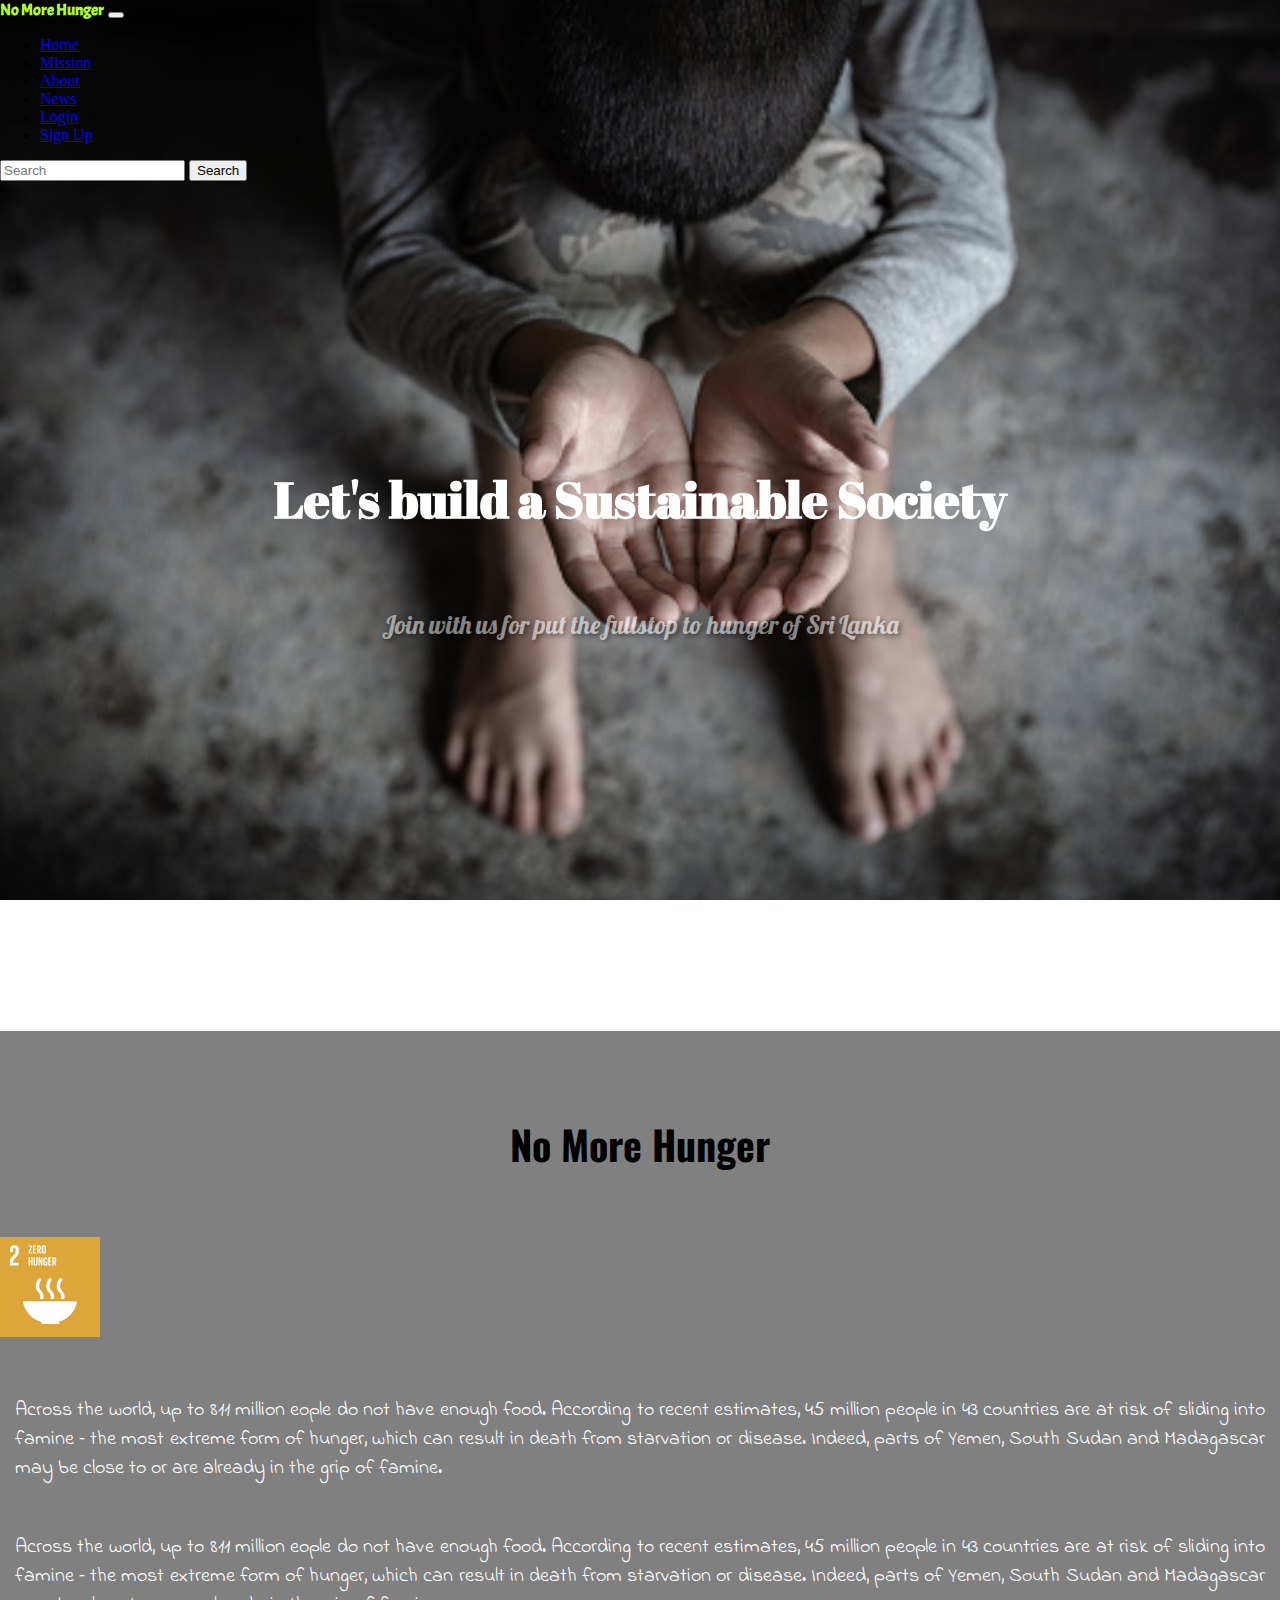
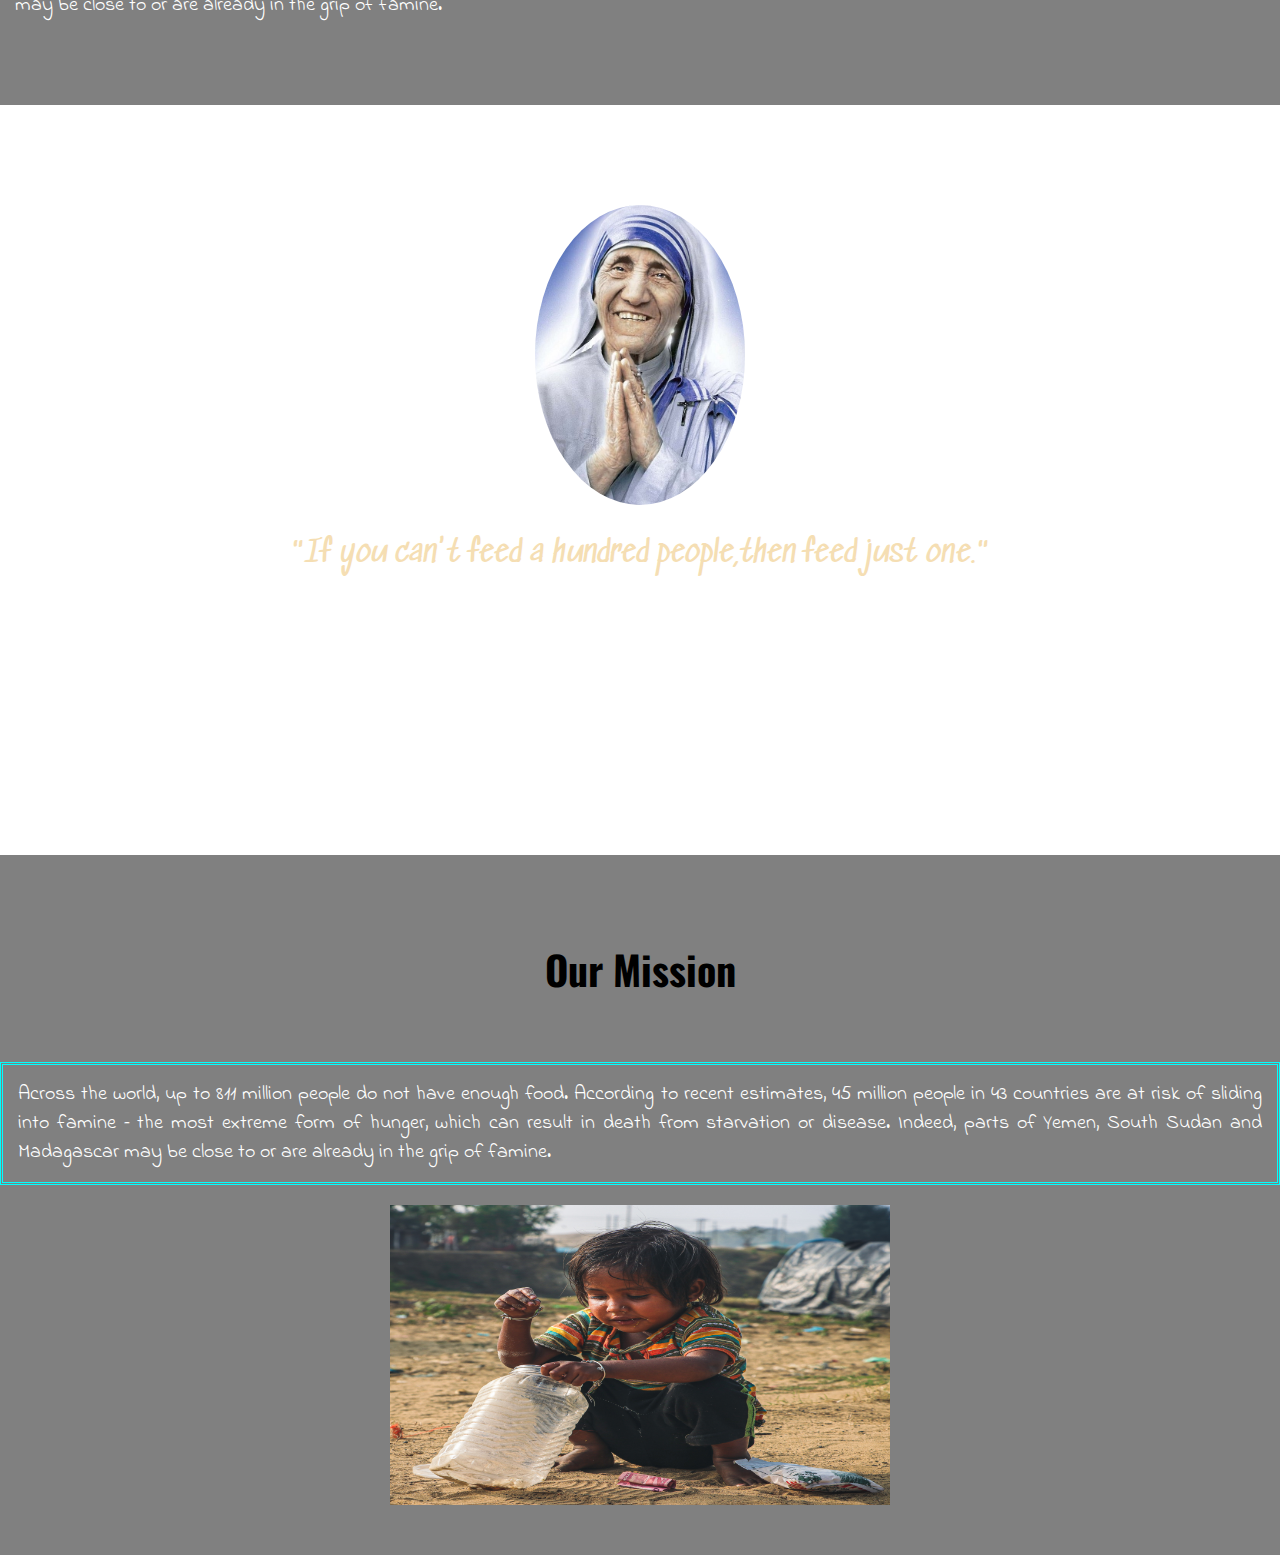
==== Index.html @ d2015961 "edit erro" ====
<!doctype html>
<html>
<head>
<meta charset="utf-8">
	<meta name="viewport" content="width=device-width, initial-scale=1">
	<link href="https://cdn.jsdelivr.net/npm/bootstrap@5.1.3/dist/css/bootstrap.min.css" rel="stylesheet" integrity="sha384-1BmE4kWBq78iYhFldvKuhfTAU6auU8tT94WrHftjDbrCEXSU1oBoqyl2QvZ6jIW3" crossorigin="anonymous">
<title>Zero Hunger / SDG 02 / Sri Lanka</title>
	<link rel="stylesheet" type="text/css" href="css/Style.css">
</head>

<body>

	<!--navbar-->

	<nav class="navbar navbar-expand-lg navbar-dark bg-dark fixed-top">
  		<div class="container-fluid">
    		<a class="navbar-brand" id="logo">No More Hunger</a>
    		<button class="navbar-toggler" type="button" data-bs-toggle="collapse" data-bs-target="#navbarSupportedContent" aria-controls="navbarSupportedContent" aria-expanded="false" aria-label="Toggle navigation">
      		<span class="navbar-toggler-icon"></span>
    		</button>
    <div class="collapse navbar-collapse justify-content-end" id="navbarSupportedContent">
      	<ul class="navbar-nav">
        	<li class="nav-item">
          		<a class="nav-link active" href="#Home">Home</a>
        	</li>
        	<li class="nav-item">
          		<a class="nav-link" href="#Mission">Mission</a>
        	</li>
        	<li class="nav-item">
          		<a class="nav-link" href="#">About</a>
        	</li>
        	<li class="nav-item">
          		<a class="nav-link" href="#">News</a>
        	</li>
		  	<li class="nav-item">
          		<a class="nav-link" href="#">Login</a>
        	</li>
		  	<li class="nav-item">
          		<a class="nav-link" href="#">Sign Up</a>
        	</li>
      	</ul>
      <form class="d-flex">
        <input class="form-control me-2" type="search" placeholder="Search" aria-label="Search">
        <button class="btn btn-outline-success" type="submit">Search</button>
      </form>
    </div>
  </div>
</nav>

	<!--Home page-->

<div id="Home">
	<!--Main-topic-->
	<div id="Main-topic">
		<h1 id="topic">Let's build a Sustainable Society</h1><br>
		<p id="sub-top">Join with us for put the fullstop to hunger of Sri Lanka</p>
	</div>
	<!--Description-->
	<div id="Description">
	<div class="container">
		<h2 class="Des-topic">No More Hunger</h2>
		<div class="row">
			<div class="col-12 col-sm-12 col-md-6">
				<img src="Icon/TheGlobalGoals_Icons_Color_Goal_2.svg" class="img-fluid" height="100vh" id="sdg2">
			</div>
			<div class="col-12 col-sm-12 col-md-6">
				<p class="des-para">Across the world, up to 811 million eople do not have enough food. According to recent estimates, 45 million people in 43 countries are at risk of sliding into famine – the most extreme form of hunger, which can result in death from starvation or disease. Indeed, parts of  Yemen, South Sudan and Madagascar may be close to or are already in the grip of famine.</p>
				<p class="des-para">Across the world, up to 811 million eople do not have enough food. According to recent estimates, 45 million people in 43 countries are at risk of sliding into famine – the most extreme form of hunger, which can result in death from starvation or disease. Indeed, parts of  Yemen, South Sudan and Madagascar may be close to or are already in the grip of famine.</p>
			</div>
		</div>
	</div>
	</div>
</div>
<div id="quotes1">
	<div class="container-fluid">
	<div class="row">
	<div class="col-12">
		<img src="Images/MOTHER-TERESA.jpg" class="img-fluid" alt="mother theresa" id="m-t">
	</div>
	<div class="col-12">
		<p id="quotes1-para">"If you can't feed a hundred people,then feed just one."</p>
		<p id="m-t-n">- Mother Theresa -</p>
	</div>
	</div>
	</div>
</div>
<div id="Mission">
	<div class="container-fluid">
		<h2 class="Des-topic">Our Mission</h2>
	<div class="row">
	<div class="col-12 col-sm-12 col-md-6">
		<p class="des-para" id="mis-para">Across the world, up to 811 million people do not have enough food. According to recent estimates, 45 million people in 43 countries are at risk of sliding into famine – the most extreme form of hunger, which can result in death from starvation or disease. Indeed, parts of  Yemen, South Sudan and Madagascar may be close to or are already in the grip of famine.</p>
	</div>
	<div class="col-12 col-sm-12 col-md-6">
		<img src="Images/mission-img.jpg" class="img-fluid" alt="mission" id="mission-img">
	</div>
	</div>
	</div>
</div>
	<script src="https://cdn.jsdelivr.net/npm/bootstrap@5.1.3/dist/js/bootstrap.bundle.min.js" integrity="sha384-ka7Sk0Gln4gmtz2MlQnikT1wXgYsOg+OMhuP+IlRH9sENBO0LRn5q+8nbTov4+1p" crossorigin="anonymous"></script>
</body>
</html>
---- css/Style.css ----
@charset "utf-8";
@import url('https://fonts.googleapis.com/css2?family=Abril+Fatface&family=Acme&family=Arvo:ital@1&family=Cookie&family=Dancing+Script&family=Estonia&family=Josefin+Sans:ital,wght@1,700&family=Lobster&family=Neonderthaw&family=Sedgwick+Ave&family=Yellowtail&display=swap');
@import url('https://fonts.googleapis.com/css2?family=Abril+Fatface&family=Arvo:ital@1&family=Cookie&family=Dancing+Script&family=Estonia&family=Josefin+Sans:ital,wght@1,700&family=Lobster&family=Neonderthaw&family=Yellowtail&display=swap');
@import url('https://fonts.googleapis.com/css2?family=Arvo:ital@1&family=Cookie&family=Dancing+Script&family=Estonia&family=Josefin+Sans:ital,wght@1,700&family=Lobster&family=Neonderthaw&family=Yellowtail&display=swap');
@import url('https://fonts.googleapis.com/css2?family=Abril+Fatface&family=Acme&family=Arvo:ital@1&family=Cookie&family=Dancing+Script&family=Estonia&family=Josefin+Sans:ital,wght@1,700&family=Lobster&family=Neonderthaw&family=Oswald:wght@600&family=Sedgwick+Ave&family=Yellowtail&display=swap');
@import url('https://fonts.googleapis.com/css2?family=Abril+Fatface&family=Acme&family=Arvo:ital@1&family=Cookie&family=Dancing+Script&family=Estonia&family=Indie+Flower&family=Josefin+Sans:ital,wght@1,700&family=Lobster&family=Neonderthaw&family=Oswald:wght@600&family=Sedgwick+Ave&family=Yellowtail&display=swap');
@import url('https://fonts.googleapis.com/css2?family=Abril+Fatface&family=Acme&family=Arvo:ital@1&family=Cookie&family=Dancing+Script&family=Estonia&family=Indie+Flower&family=Josefin+Sans:ital,wght@1,700&family=Lobster&family=Neonderthaw&family=Oswald:wght@600&family=Sedgwick+Ave&family=Yellowtail&display=swap');

body{
	margin: 0px;
	padding: 0px;
	background-image: url("../Images/bg-img.jpg");
	background-attachment: fixed;
	background-position: center center;
	background-repeat: no-repeat;
	background-size: cover;
	position: relative;
}
#logo{
	font-family: Acme;
	font-weight: 600;
	color: greenyellow;
}
#Main-topic{
	height: 600px;
	padding-top: 250px;
}
#topic{
	color: white;
	font-size: 50px;
	text-align: center;
	font-family: Abril Fatface;
}
#sub-top{
	color: white;
	font-size: 25px;
	text-align: center;
	text-shadow: 2px 2px 5px black;
	opacity: 50%;
	font-family: Lobster;
}
#Read-more{
	text-decoration: none;
	color: black;
	font-weight: bold;
	font-size: 20px;
	border: #029C30;
	border-style: dotted;
	padding: 5px;
	background-color: white;
}
nav ul.navbar-nav li.nav-item a.nav-link:hover{
	color: chartreuse;
}
#Description{
	background-color: gray;
	padding-top: 50px;
	padding-bottom: 50px;
}
.Des-topic{
	font-weight: bold;
	font-family: Oswald;
	text-align: center;
	font-size: 40px;
	padding-bottom: 30px;
}
.des-para{
	text-align: justify;
	font-family: Indie Flower;
	padding: 15px;
	color: white;
	font-size: 20px;
}
#sdg2{
	padding-bottom: 20px;
}
#mission-img{
	width: 500px;
	height: 300px;
}
#Mission{
	background-color: gray;
	padding-top: 50px;
	padding-bottom: 50px;
}
#quotes1{
	height: 650px;
	padding-top: 100px;
}
#quotes1-para{
	color: wheat;
	text-align: center;
	font-size: 30px;
	font-family: Sedgwick Ave;
}
#mis-para{
	border-style: double;
	border-color: aqua;
	padding: 15px;
}
#m-t{
	border-radius: 50%;
	height: 300px;
	margin-left: auto;
	margin-right: auto;
	display: block;
}
#m-t-n{
	text-align: center;
	color: white;
	font-size: 18px;
}
#mission-img{
	margin-left: auto;
	margin-right: auto;
	display: block;
}
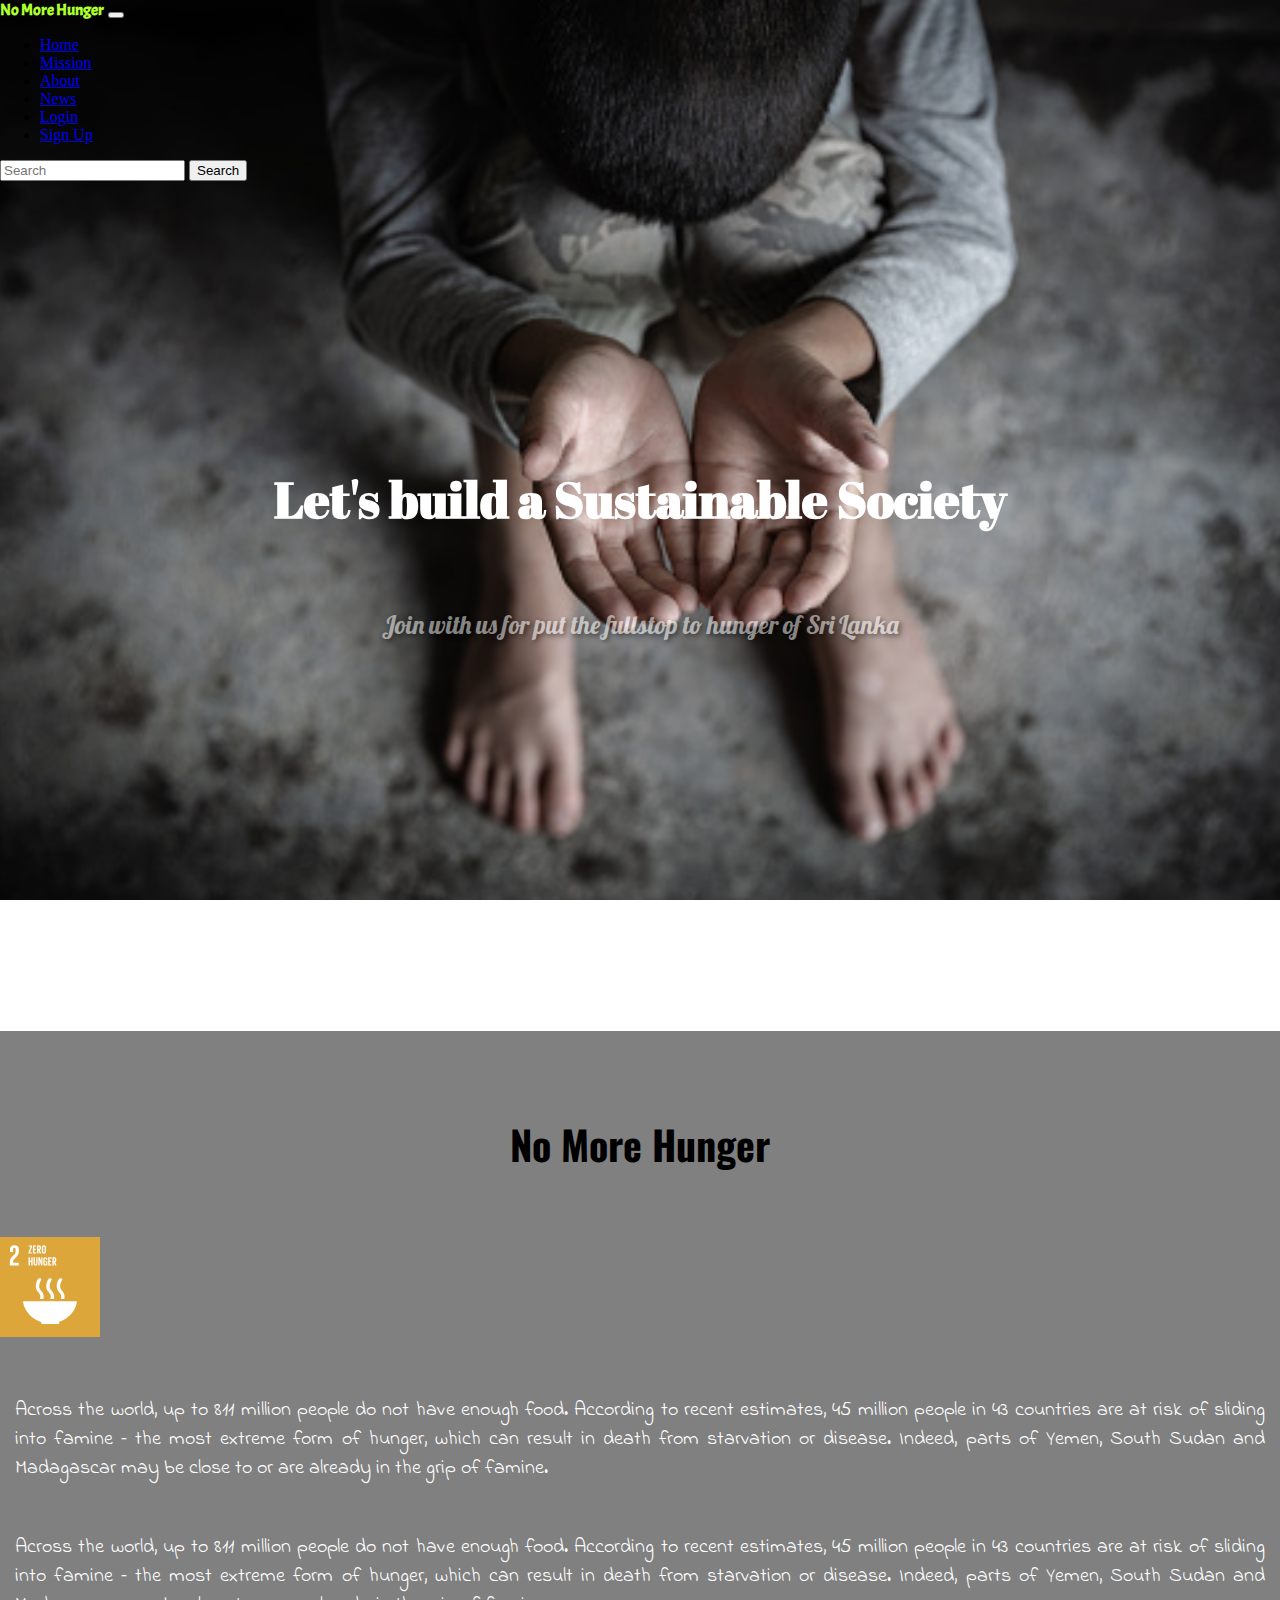
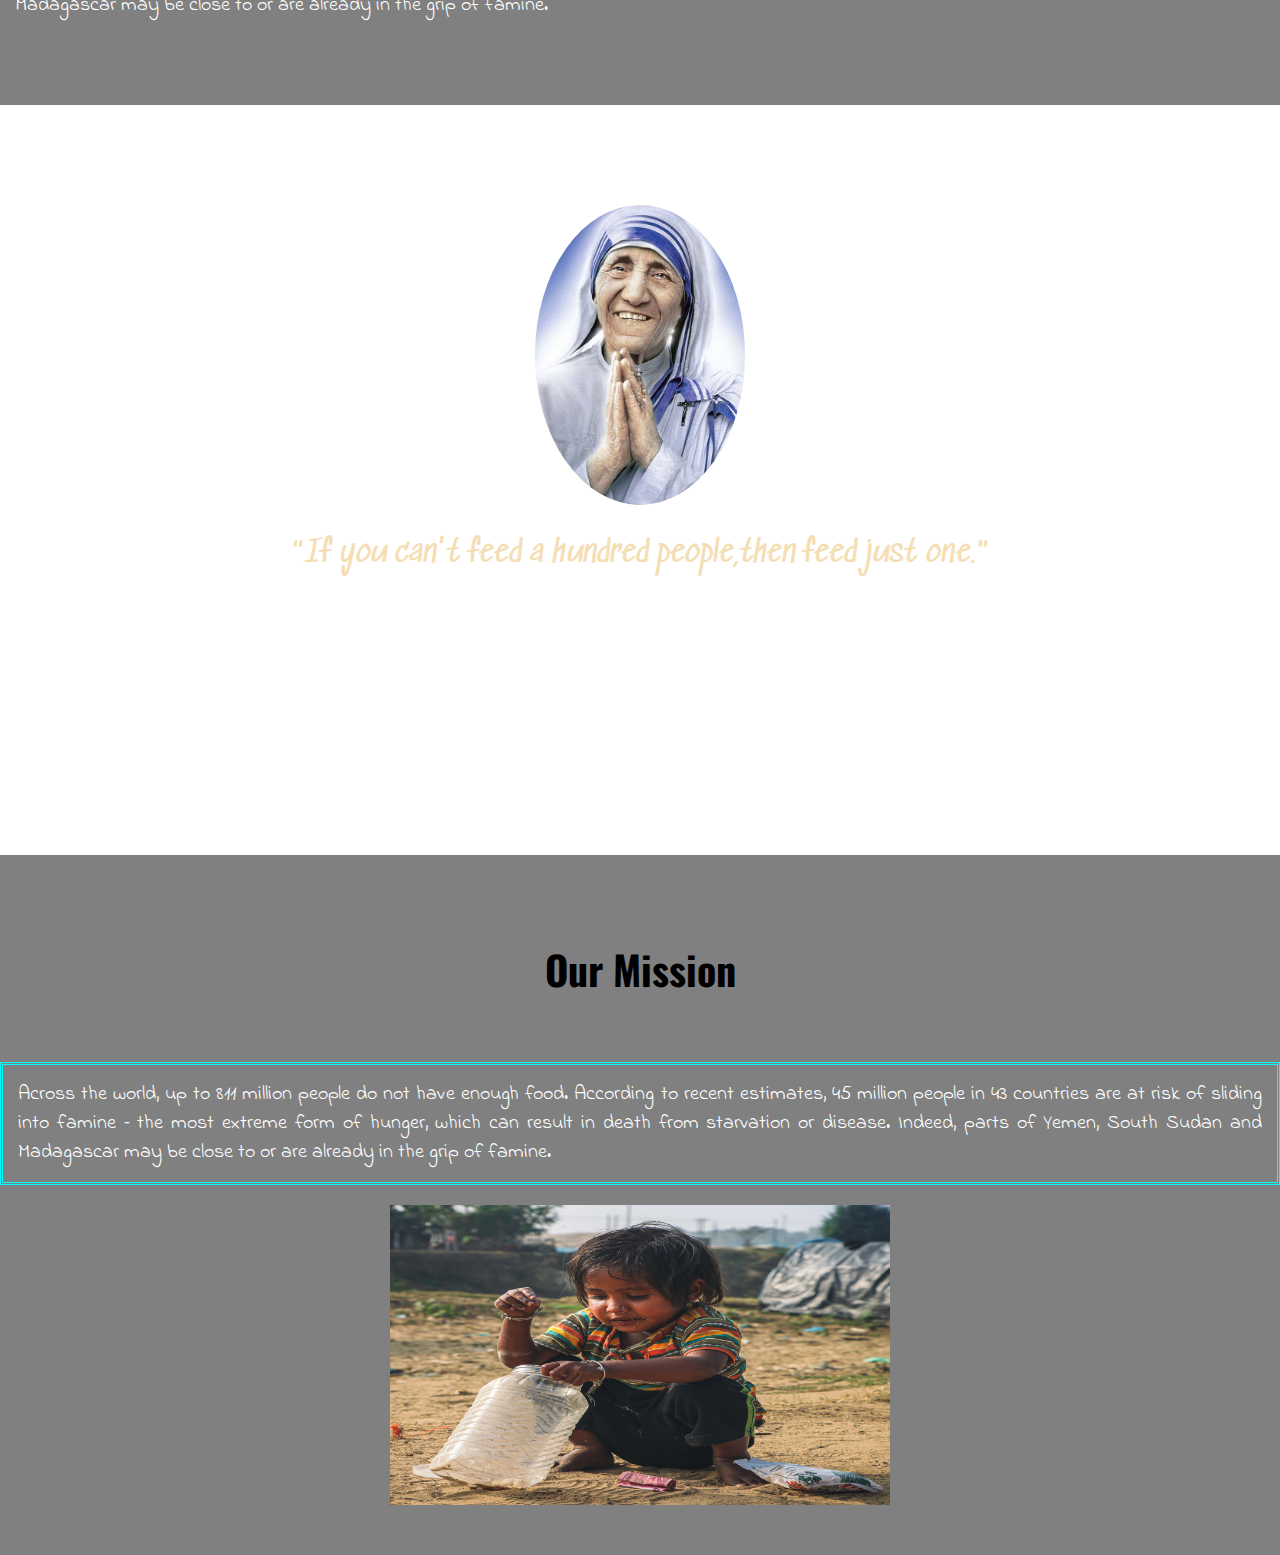
==== commit 9b390a74: "Edit a spelling error" ====
--- a/Index.html
+++ b/Index.html
@@ -64,8 +64,8 @@
 				<img src="Icon/TheGlobalGoals_Icons_Color_Goal_2.svg" class="img-fluid" height="100vh" id="sdg2">
 			</div>
 			<div class="col-12 col-sm-12 col-md-6">
-				<p class="des-para">Across the world, up to 811 million eople do not have enough food. According to recent estimates, 45 million people in 43 countries are at risk of sliding into famine – the most extreme form of hunger, which can result in death from starvation or disease. Indeed, parts of  Yemen, South Sudan and Madagascar may be close to or are already in the grip of famine.</p>
-				<p class="des-para">Across the world, up to 811 million eople do not have enough food. According to recent estimates, 45 million people in 43 countries are at risk of sliding into famine – the most extreme form of hunger, which can result in death from starvation or disease. Indeed, parts of  Yemen, South Sudan and Madagascar may be close to or are already in the grip of famine.</p>
+				<p class="des-para">Across the world, up to 811 million people do not have enough food. According to recent estimates, 45 million people in 43 countries are at risk of sliding into famine – the most extreme form of hunger, which can result in death from starvation or disease. Indeed, parts of  Yemen, South Sudan and Madagascar may be close to or are already in the grip of famine.</p>
+				<p class="des-para">Across the world, up to 811 million people do not have enough food. According to recent estimates, 45 million people in 43 countries are at risk of sliding into famine – the most extreme form of hunger, which can result in death from starvation or disease. Indeed, parts of  Yemen, South Sudan and Madagascar may be close to or are already in the grip of famine.</p>
 			</div>
 		</div>
 	</div>
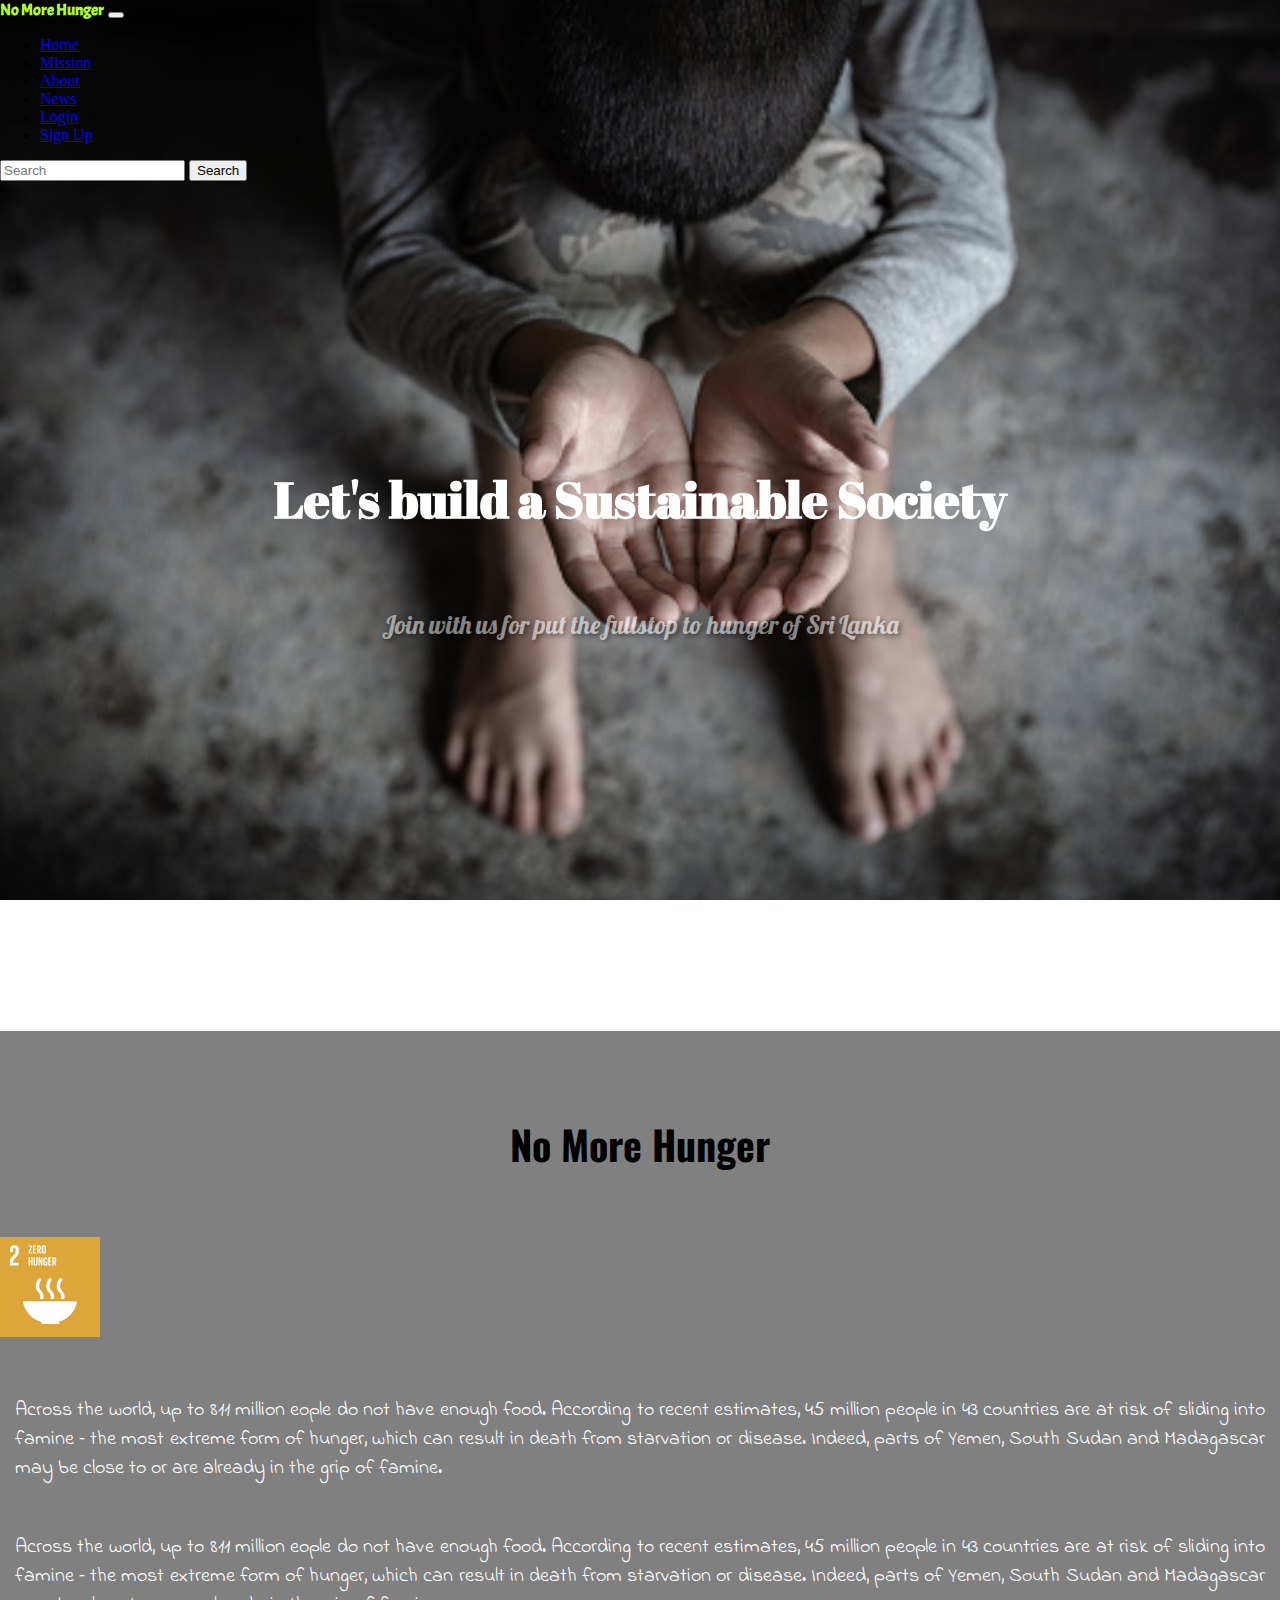
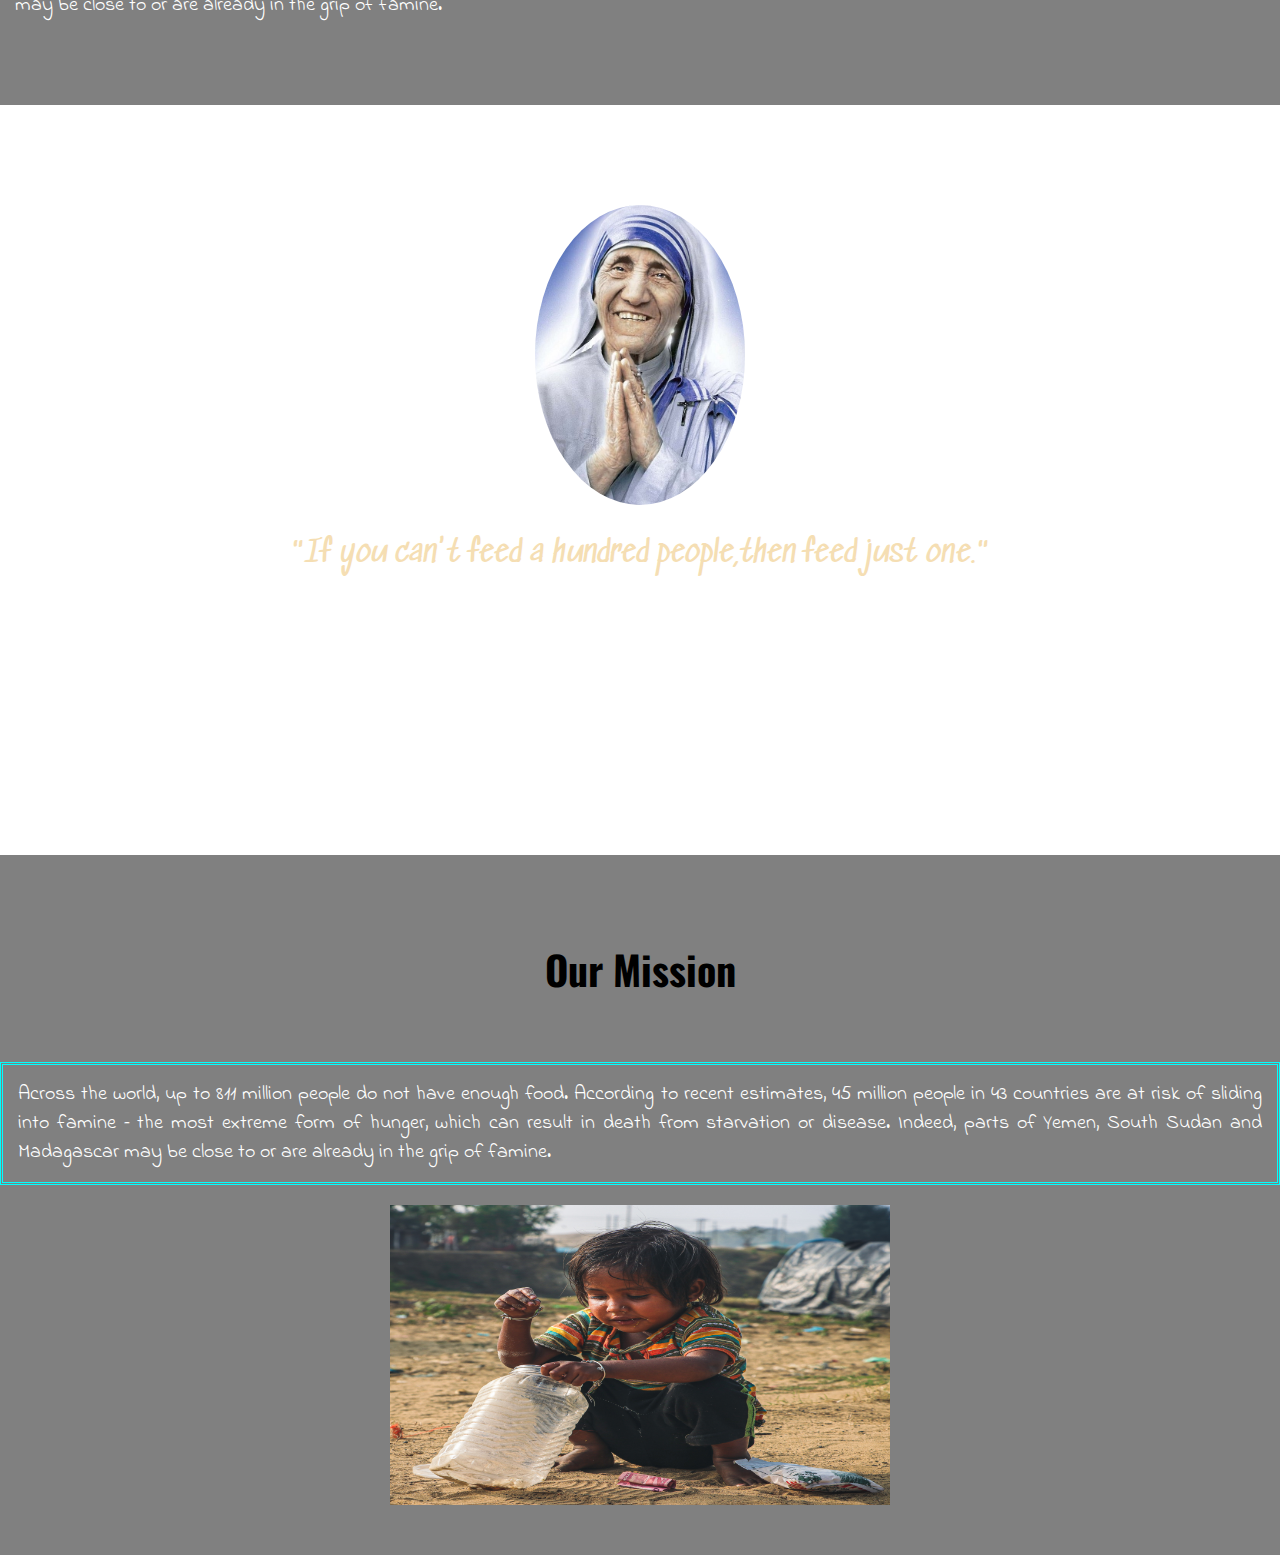
==== commit 5d82fdbf: "update file changes" ====
--- a/Index.html
+++ b/Index.html
@@ -64,13 +64,16 @@
 				<img src="Icon/TheGlobalGoals_Icons_Color_Goal_2.svg" class="img-fluid" height="100vh" id="sdg2">
 			</div>
 			<div class="col-12 col-sm-12 col-md-6">
-				<p class="des-para">Across the world, up to 811 million people do not have enough food. According to recent estimates, 45 million people in 43 countries are at risk of sliding into famine – the most extreme form of hunger, which can result in death from starvation or disease. Indeed, parts of  Yemen, South Sudan and Madagascar may be close to or are already in the grip of famine.</p>
-				<p class="des-para">Across the world, up to 811 million people do not have enough food. According to recent estimates, 45 million people in 43 countries are at risk of sliding into famine – the most extreme form of hunger, which can result in death from starvation or disease. Indeed, parts of  Yemen, South Sudan and Madagascar may be close to or are already in the grip of famine.</p>
+				<p class="des-para">Across the world, up to 811 million eople do not have enough food. According to recent estimates, 45 million people in 43 countries are at risk of sliding into famine – the most extreme form of hunger, which can result in death from starvation or disease. Indeed, parts of  Yemen, South Sudan and Madagascar may be close to or are already in the grip of famine.</p>
+				<p class="des-para">Across the world, up to 811 million eople do not have enough food. According to recent estimates, 45 million people in 43 countries are at risk of sliding into famine – the most extreme form of hunger, which can result in death from starvation or disease. Indeed, parts of  Yemen, South Sudan and Madagascar may be close to or are already in the grip of famine.</p>
 			</div>
 		</div>
 	</div>
 	</div>
 </div>
+	
+	<!--Quote 1-->
+	
 <div id="quotes1">
 	<div class="container-fluid">
 	<div class="row">
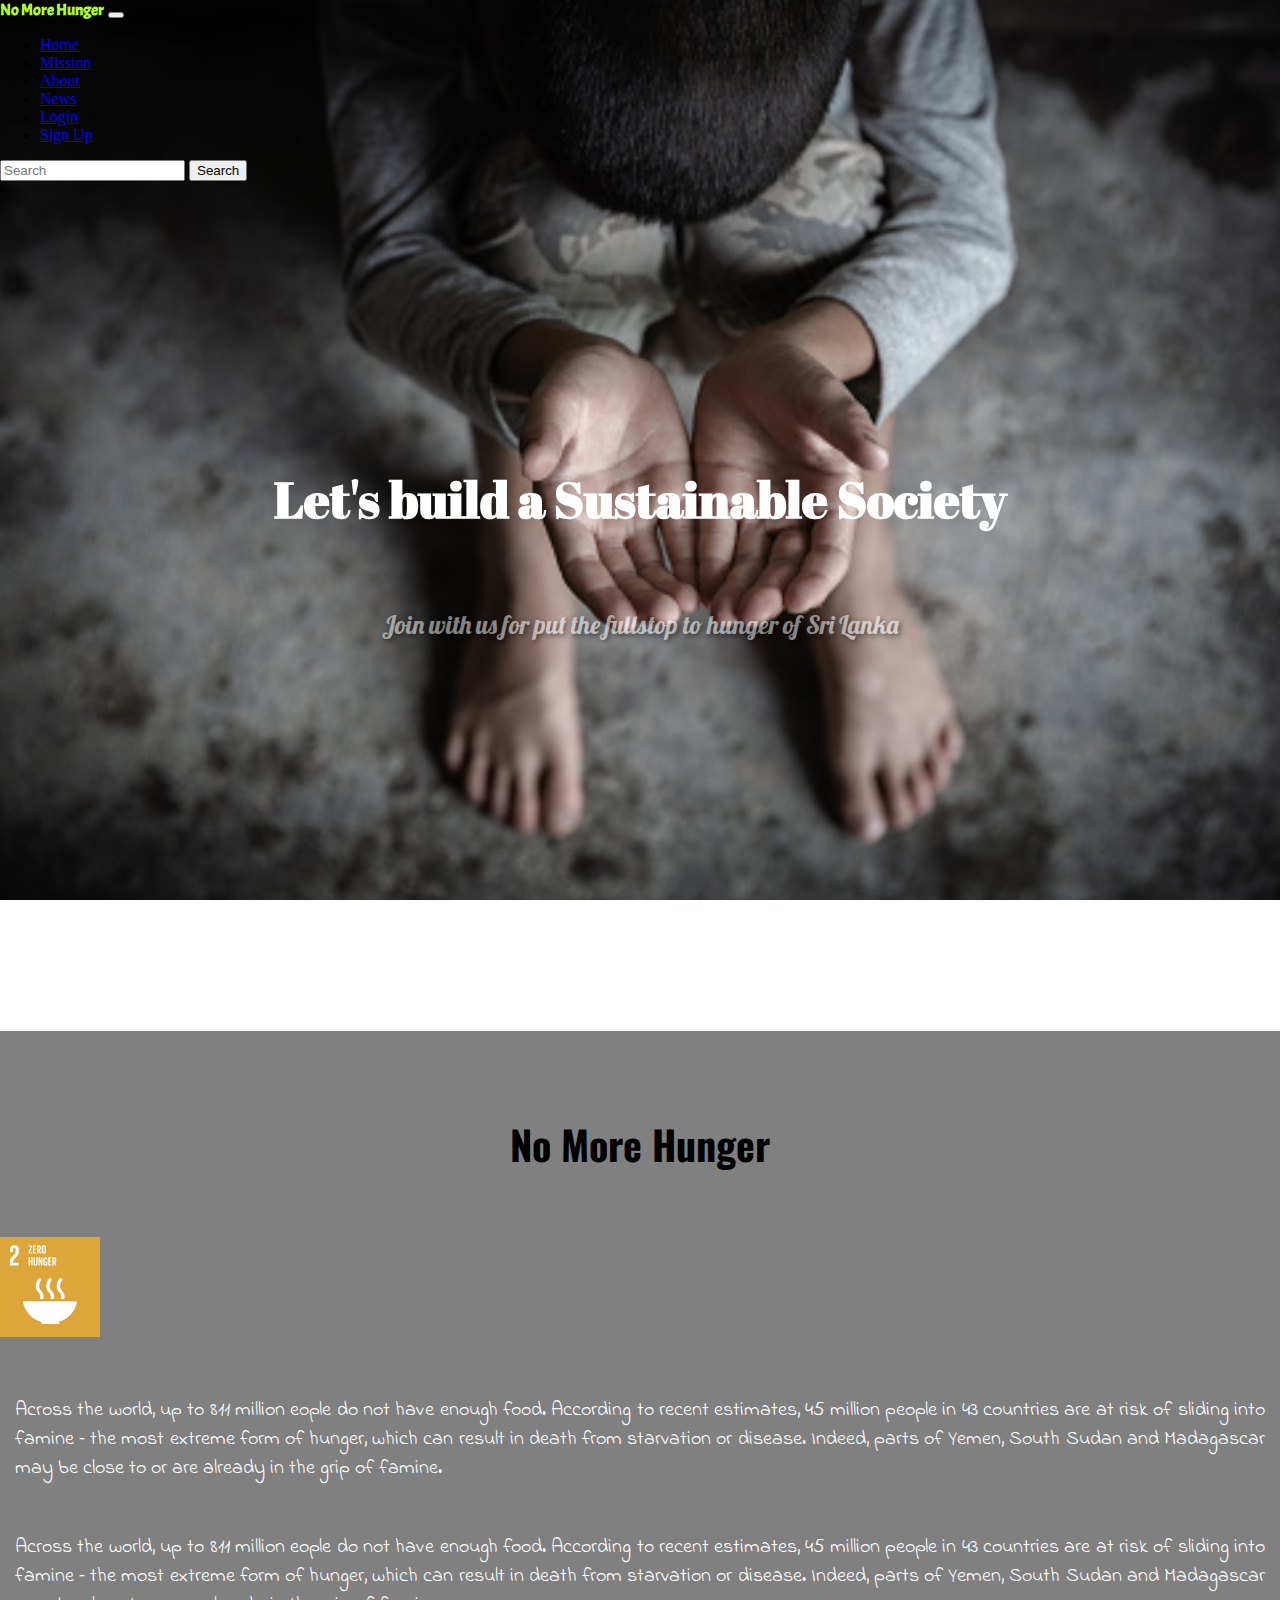
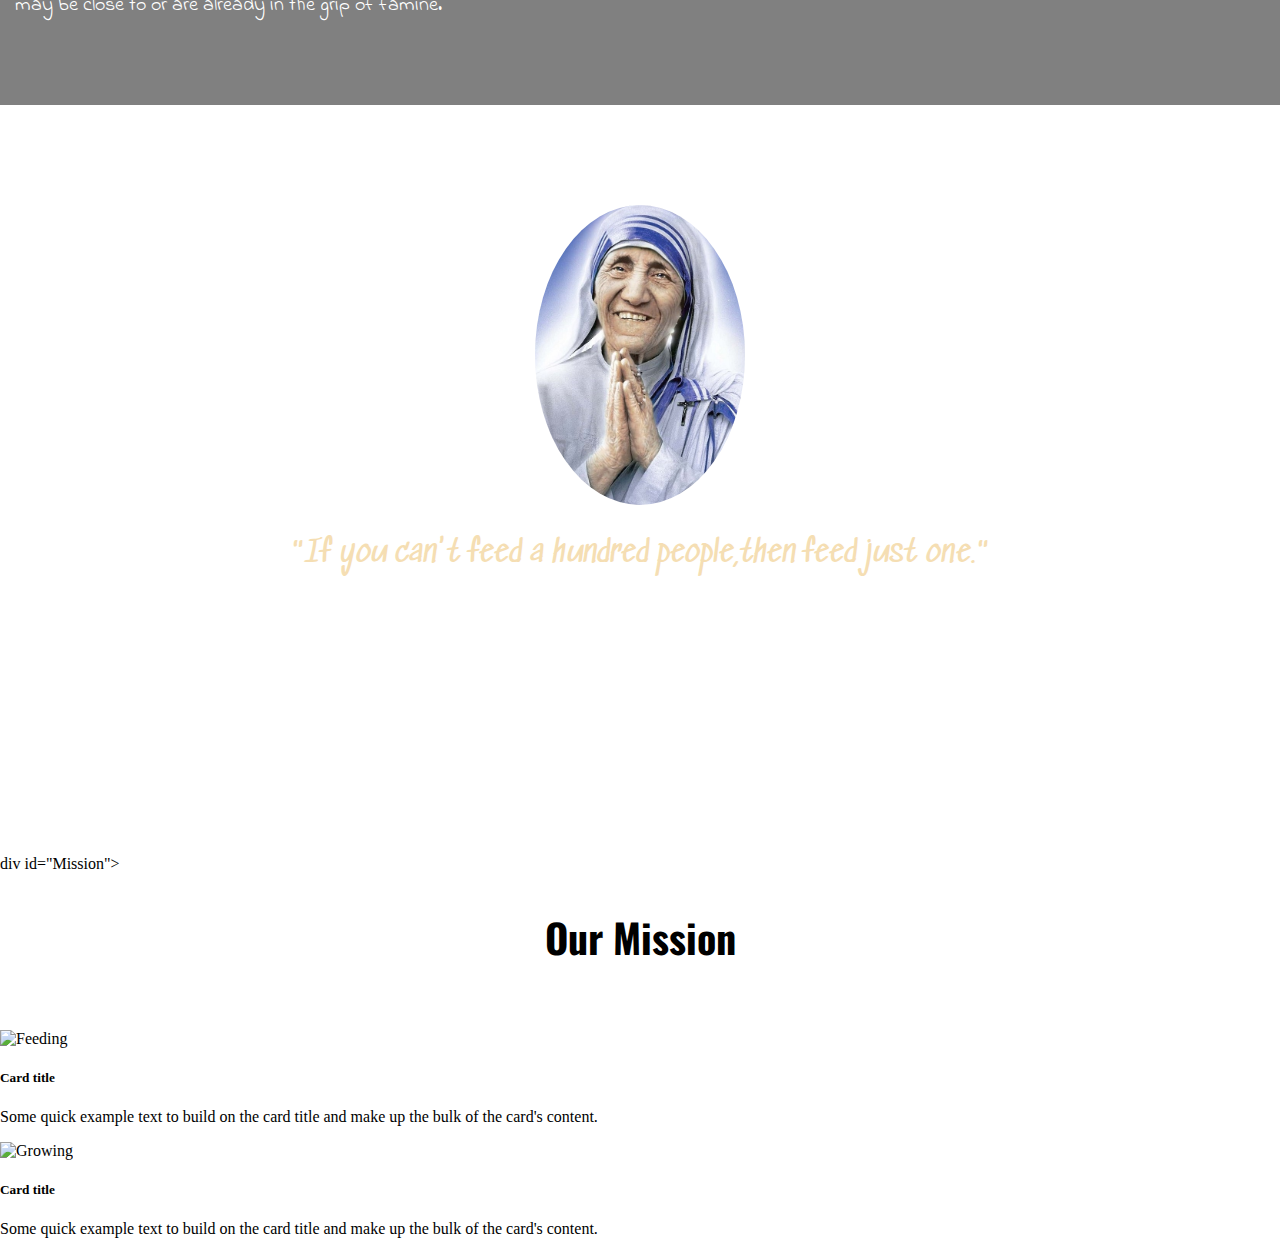
==== commit 9546fdd1: "Update mission part" ====
--- a/Index.html
+++ b/Index.html
@@ -87,18 +87,30 @@
 	</div>
 	</div>
 </div>
-<div id="Mission">
+div id="Mission">
 	<div class="container-fluid">
 		<h2 class="Des-topic">Our Mission</h2>
 	<div class="row">
 	<div class="col-12 col-sm-12 col-md-6">
-		<p class="des-para" id="mis-para">Across the world, up to 811 million people do not have enough food. According to recent estimates, 45 million people in 43 countries are at risk of sliding into famine – the most extreme form of hunger, which can result in death from starvation or disease. Indeed, parts of  Yemen, South Sudan and Madagascar may be close to or are already in the grip of famine.</p>
+		<div class="card mt-2">
+  			<img src="Images/Feed.jpg" class="card-img-top" alt="Feeding">
+  		<div class="card-body">
+    		<h5 class="card-title">Card title</h5>
+    		<p class="card-text">Some quick example text to build on the card title and make up the bulk of the card's content.</p>
+  		</div>
+		</div>
 	</div>
 	<div class="col-12 col-sm-12 col-md-6">
-		<img src="Images/mission-img.jpg" class="img-fluid" alt="mission" id="mission-img">
+		<div class="card mt-2">
+  			<img src="Images/Grown.jpeg" class="card-img-top mt-auto" alt="Growing">
+  		<div class="card-body">
+    		<h5 class="card-title">Card title</h5>
+    		<p class="card-text">Some quick example text to build on the card title and make up the bulk of the card's content.</p>
+  		</div>
+		</div>
 	</div>
 	</div>
-	</div>
+</div>
 </div>
 	<script src="https://cdn.jsdelivr.net/npm/bootstrap@5.1.3/dist/js/bootstrap.bundle.min.js" integrity="sha384-ka7Sk0Gln4gmtz2MlQnikT1wXgYsOg+OMhuP+IlRH9sENBO0LRn5q+8nbTov4+1p" crossorigin="anonymous"></script>
 </body>
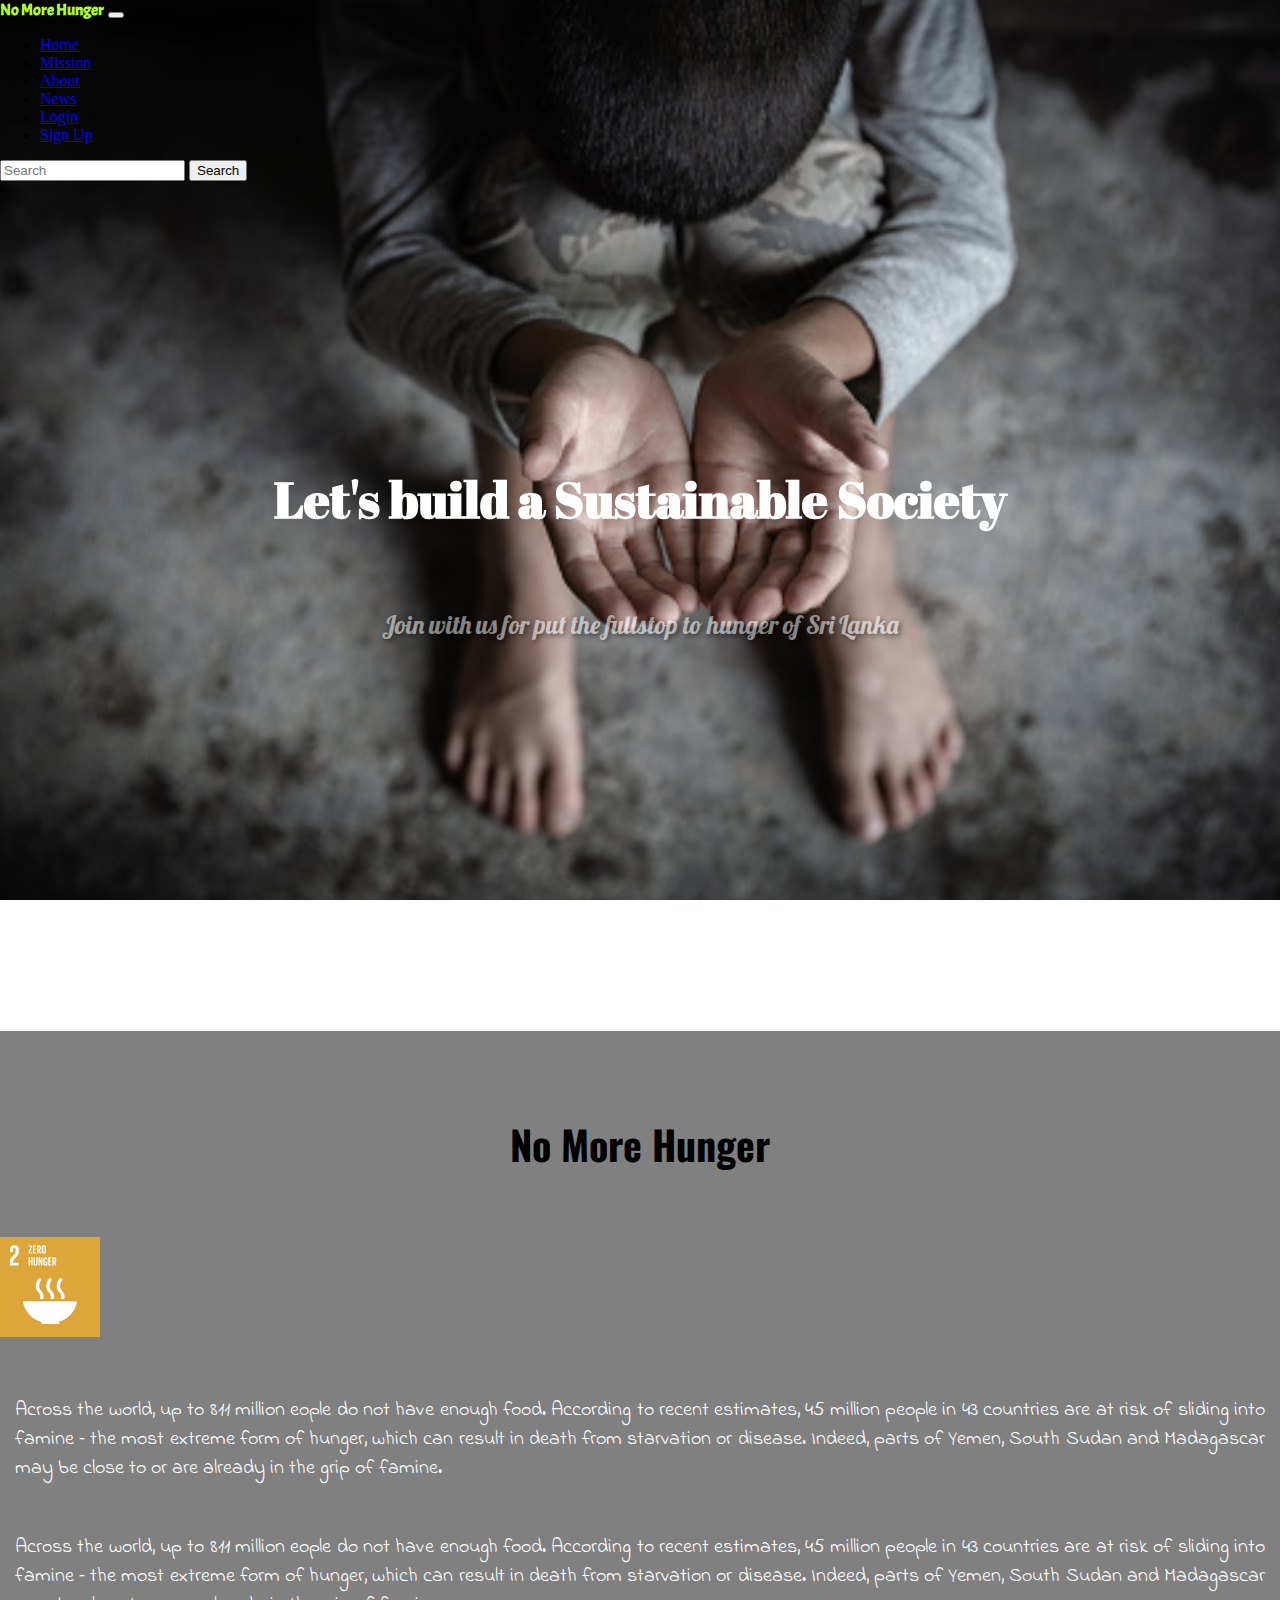
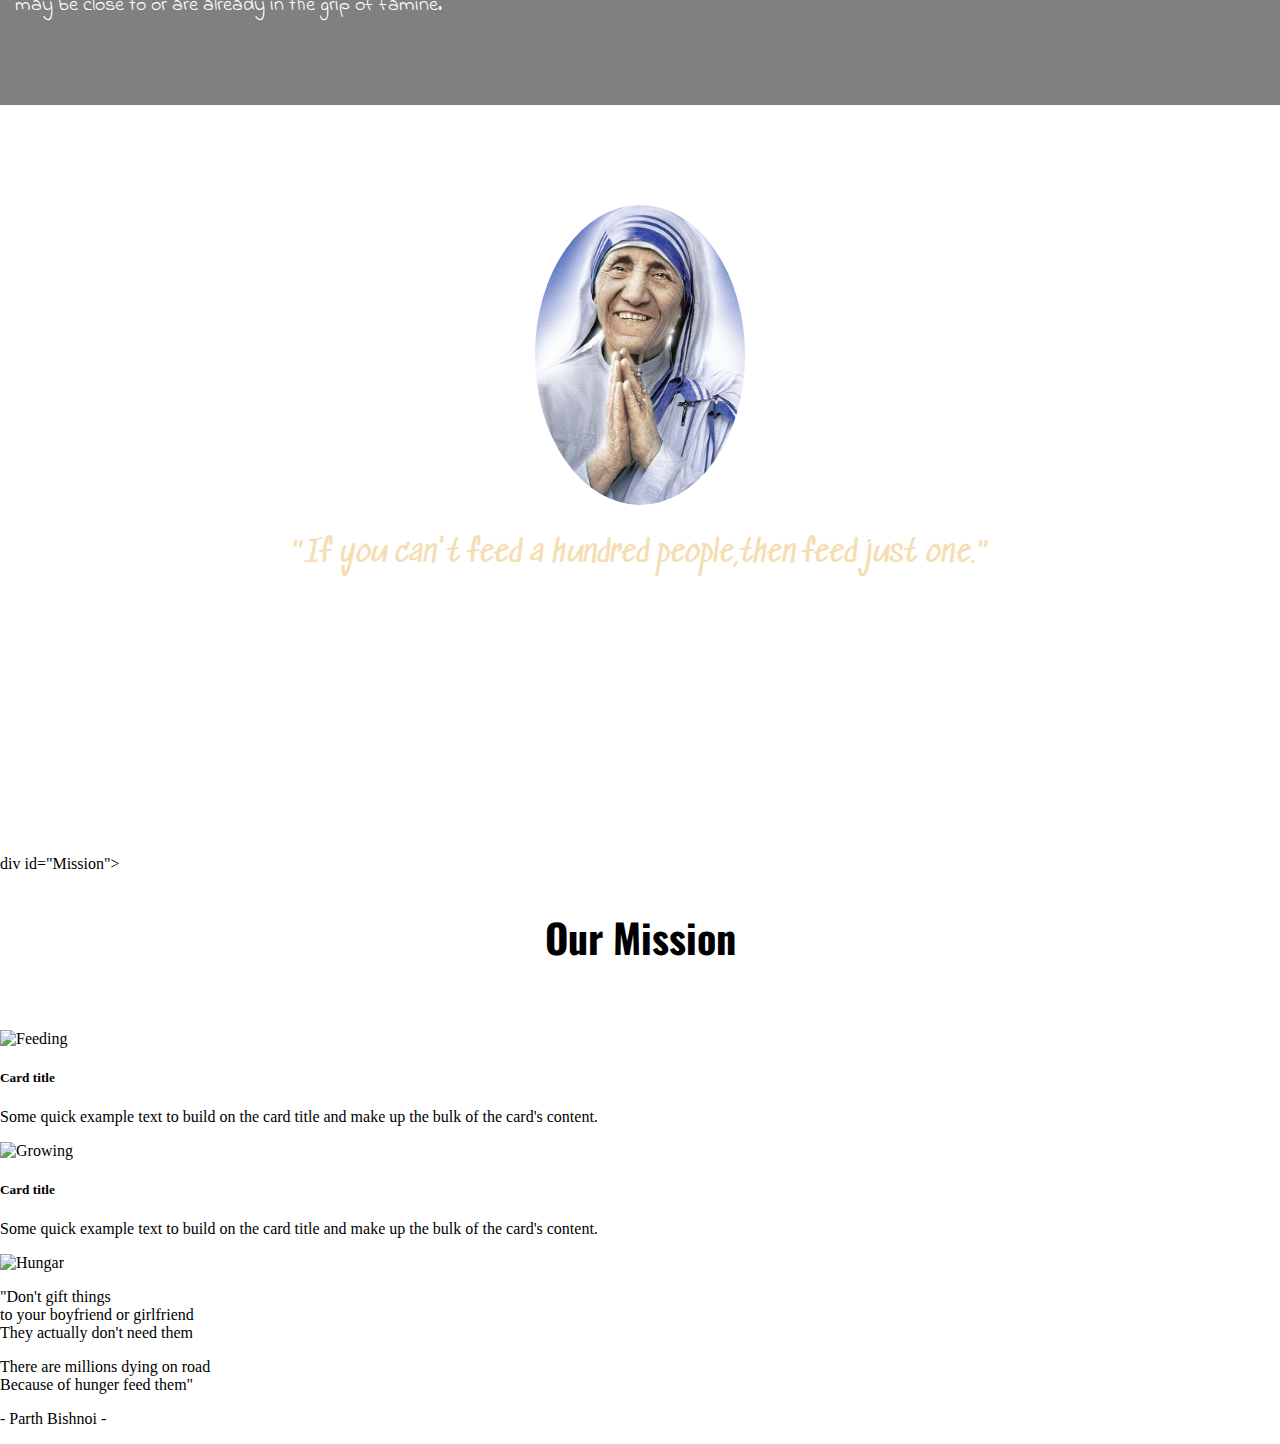
==== commit 27d3c900: "Update Quote part 2" ====
--- a/Index.html
+++ b/Index.html
@@ -112,6 +112,23 @@
 	</div>
 </div>
 </div>
+	
+	<!--Quote 2-->
+	
+<div id="quotes2">
+	<div class="container-fluid">
+		<div class="row">
+		<div class="col-12">
+			<img src="Images/Hungar.png" class="img-fluid" alt="Hungar" id="m-t2">
+		</div>
+		<div class="col-12">
+			<p id="quotes2-para">"Don't gift things<br>to your boyfriend or girlfriend <br>They actually don't need them</p>
+			<p id="quotes2-para2">There are millions dying on road<br>Because of hunger feed them"</p>
+			<p id="m-t-n2">- Parth Bishnoi -</p>
+		</div>
+		</div>
+	</div>
+</div>
 	<script src="https://cdn.jsdelivr.net/npm/bootstrap@5.1.3/dist/js/bootstrap.bundle.min.js" integrity="sha384-ka7Sk0Gln4gmtz2MlQnikT1wXgYsOg+OMhuP+IlRH9sENBO0LRn5q+8nbTov4+1p" crossorigin="anonymous"></script>
 </body>
 </html>
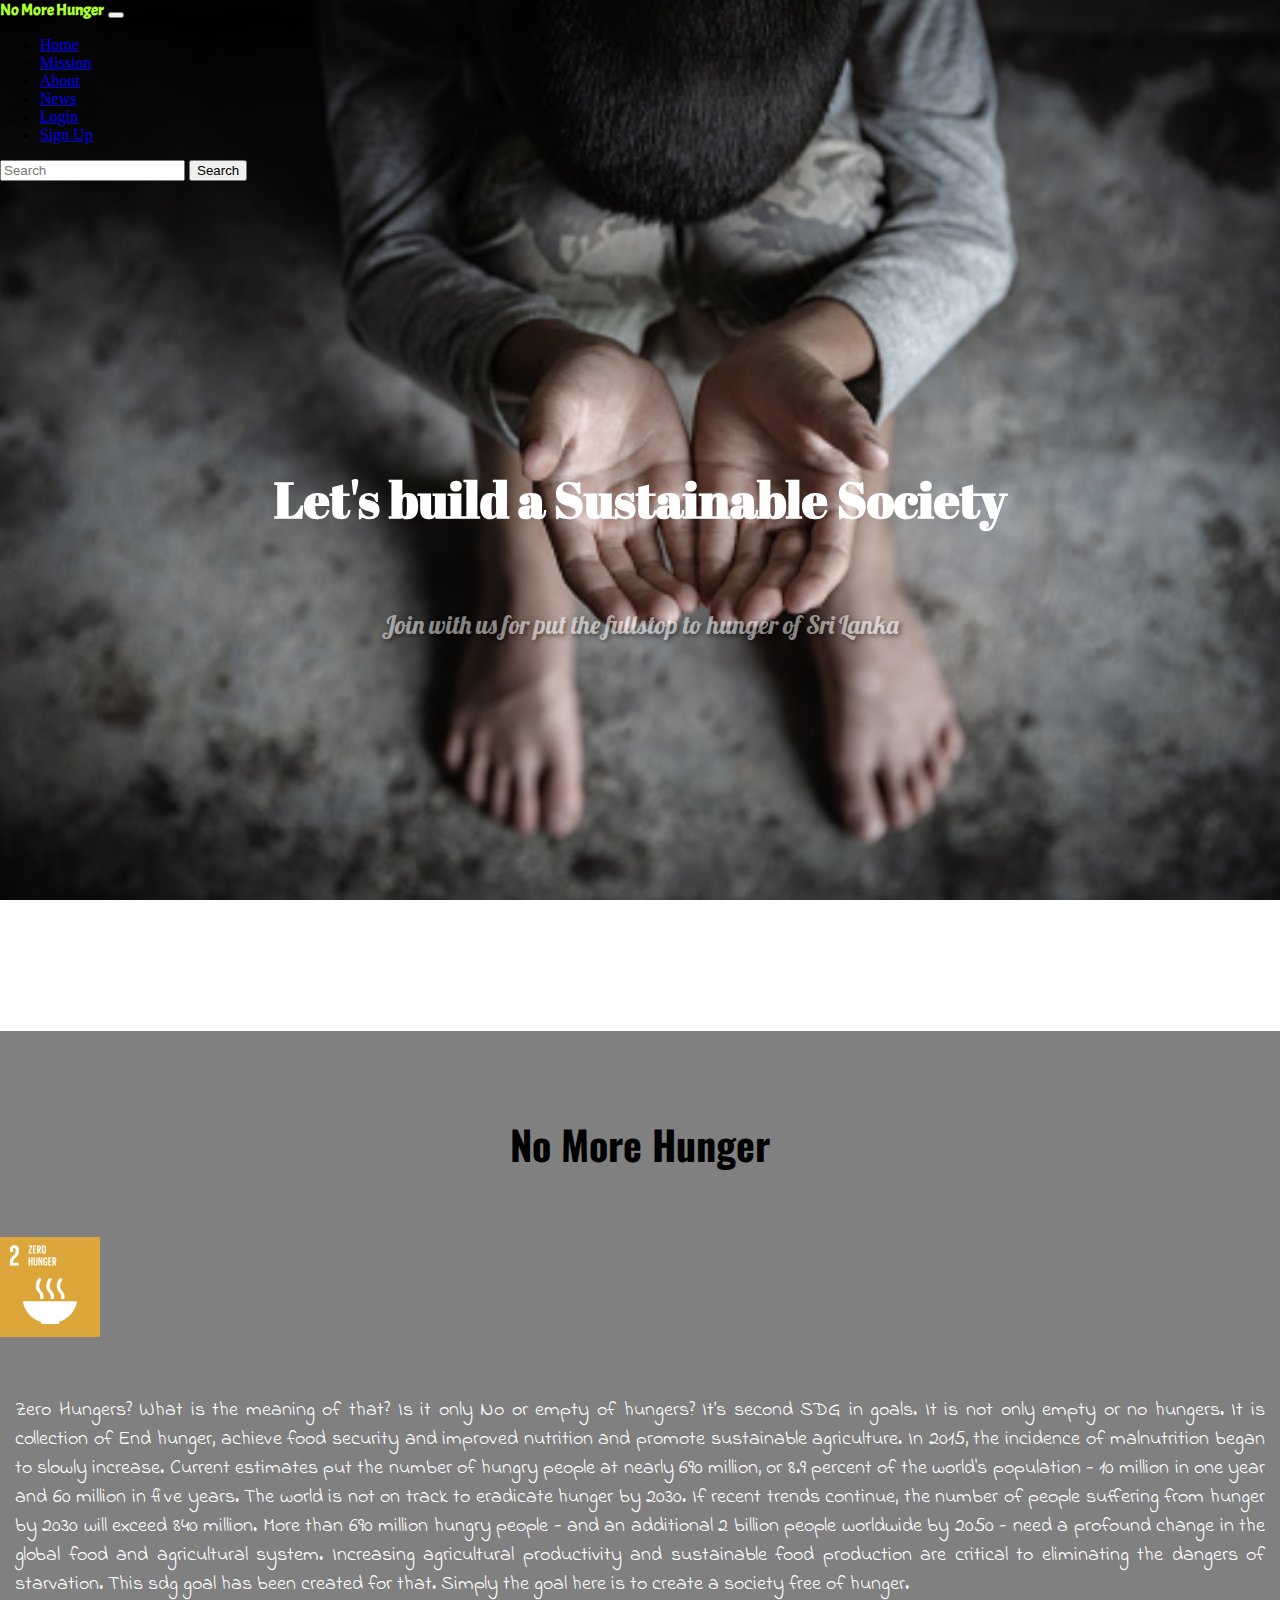
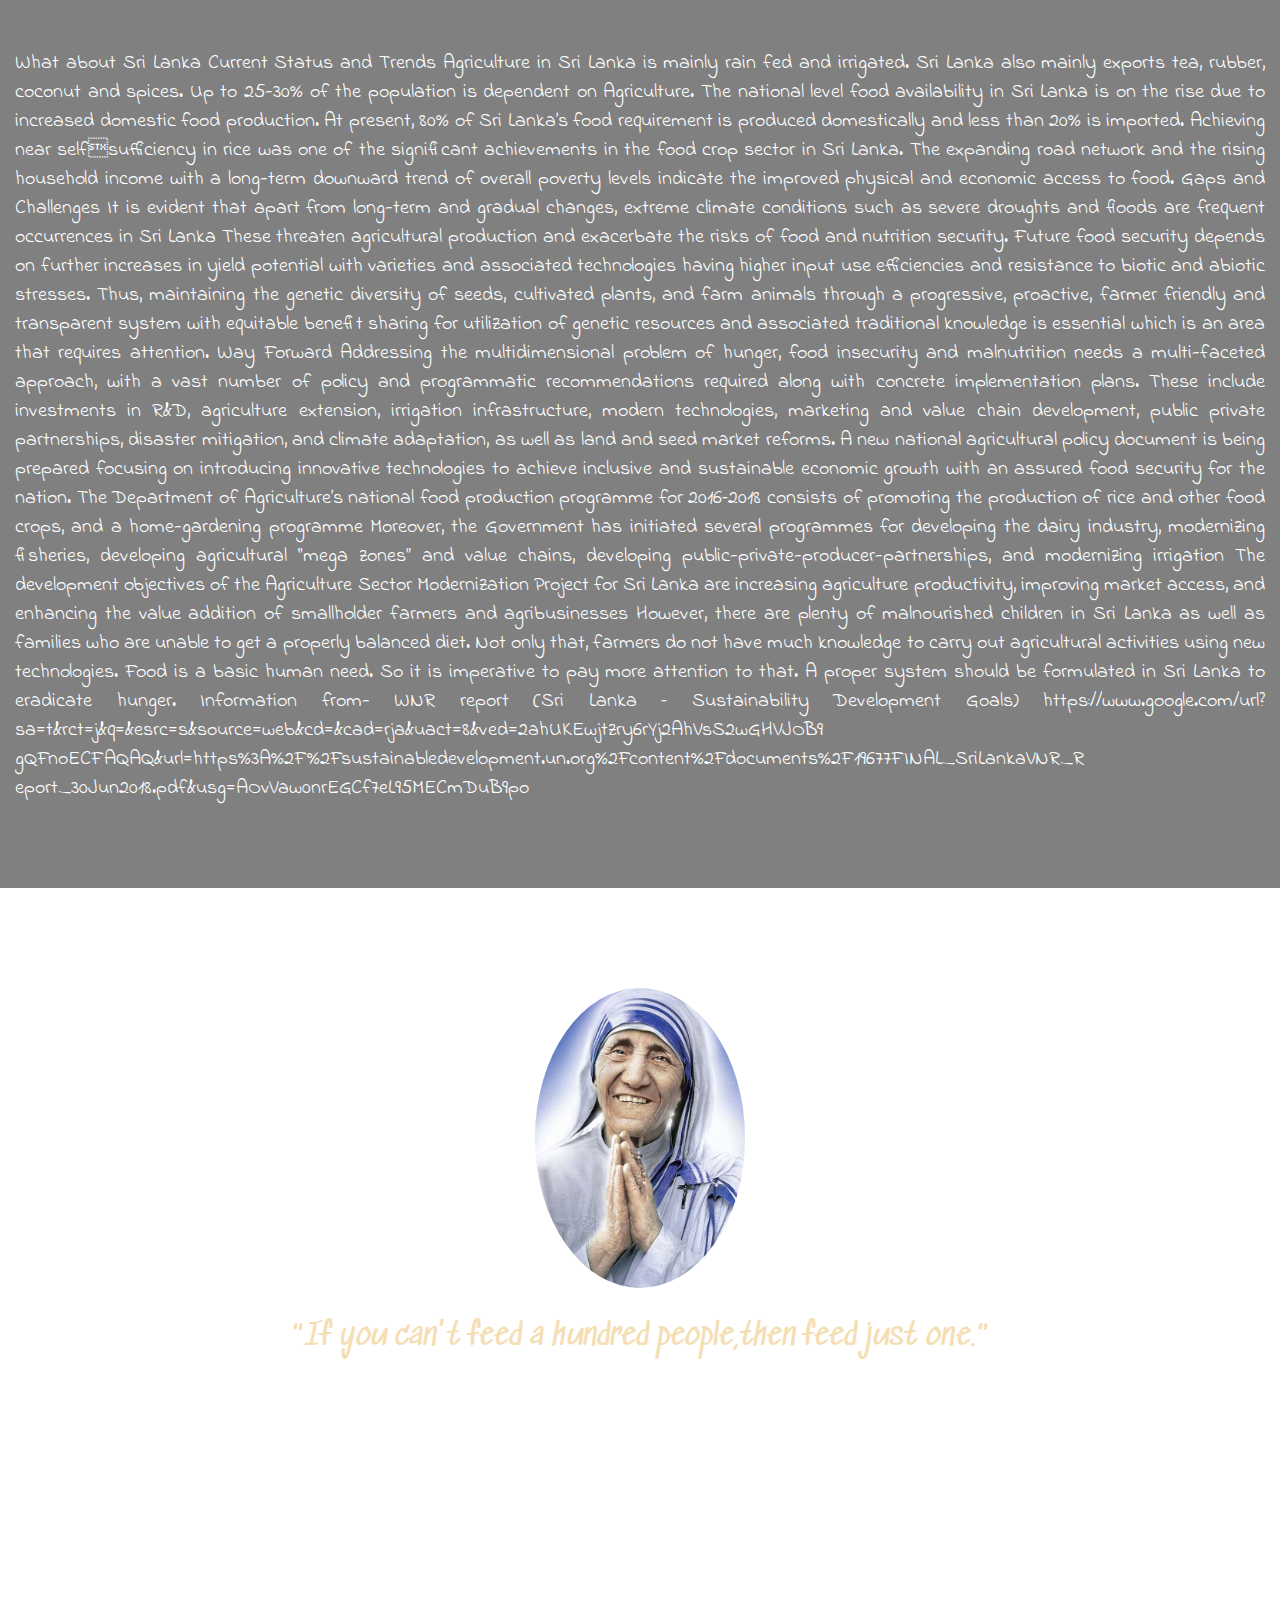
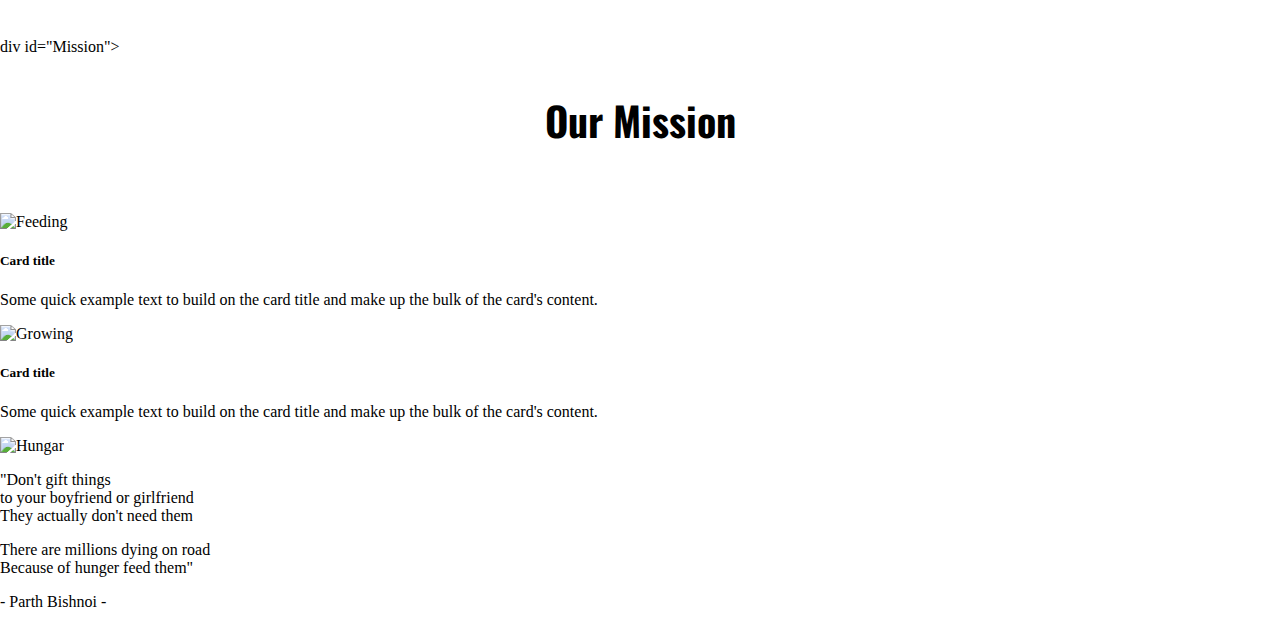
==== commit 87f3ca42: "update home page" ====
--- a/Index.html
+++ b/Index.html
@@ -64,8 +64,73 @@
 				<img src="Icon/TheGlobalGoals_Icons_Color_Goal_2.svg" class="img-fluid" height="100vh" id="sdg2">
 			</div>
 			<div class="col-12 col-sm-12 col-md-6">
-				<p class="des-para">Across the world, up to 811 million eople do not have enough food. According to recent estimates, 45 million people in 43 countries are at risk of sliding into famine – the most extreme form of hunger, which can result in death from starvation or disease. Indeed, parts of  Yemen, South Sudan and Madagascar may be close to or are already in the grip of famine.</p>
-				<p class="des-para">Across the world, up to 811 million eople do not have enough food. According to recent estimates, 45 million people in 43 countries are at risk of sliding into famine – the most extreme form of hunger, which can result in death from starvation or disease. Indeed, parts of  Yemen, South Sudan and Madagascar may be close to or are already in the grip of famine.</p>
+				<p class="des-para">Zero Hungers? What is the meaning of that? Is it only No or empty of hungers?
+It’s second SDG in goals. It is not only empty or no hungers. It is collection of End hunger, achieve food security and 
+improved nutrition and promote sustainable agriculture.
+In 2015, the incidence of malnutrition began to slowly increase. Current estimates put the 
+number of hungry people at nearly 690 million, or 8.9 percent of the world's population - 10 
+million in one year and 60 million in five years.
+The world is not on track to eradicate hunger by 2030. If recent trends continue, the number 
+of people suffering from hunger by 2030 will exceed 840 million. More than 690 million 
+hungry people - and an additional 2 billion people worldwide by 2050 - need a profound 
+change in the global food and agricultural system. Increasing agricultural productivity and 
+sustainable food production are critical to eliminating the dangers of starvation. This sdg goal 
+has been created for that.
+Simply the goal here is to create a society free of hunger.
+</p>
+				<p class="des-para">What about Sri Lanka
+Current Status and Trends
+Agriculture in Sri Lanka is mainly rain fed and 
+irrigated. Sri Lanka also mainly exports tea, rubber, 
+coconut and spices. Up to 25-30% of the population is 
+dependent on Agriculture.
+The national level food availability in Sri Lanka
+is on the rise due to increased domestic food
+production. At present, 80% of Sri Lanka’s food
+requirement is produced domestically and less
+than 20% is imported. Achieving near selfsufficiency in rice was one of the significant
+achievements in the food crop sector in
+Sri Lanka. The expanding road network and
+the rising household income with a long-term
+downward trend of overall poverty levels indicate
+the improved physical and economic access to
+food.
+Gaps and Challenges
+It is evident that apart from long-term and gradual changes, extreme climate conditions such 
+as severe droughts and floods are frequent occurrences in Sri Lanka These threaten 
+agricultural production and exacerbate the risks of food and nutrition security. 
+Future food security depends on further increases in yield potential with varieties and 
+associated technologies having higher input use efficiencies and resistance to biotic and 
+abiotic stresses. Thus, maintaining the genetic diversity of seeds, cultivated plants, and farm 
+animals through a progressive, proactive, farmer friendly and transparent system with
+equitable benefit sharing for utilization of genetic resources and associated traditional
+knowledge is essential which is an area that requires attention.
+Way Forward
+Addressing the multidimensional problem of hunger, food insecurity and malnutrition needs a 
+multi-faceted approach, with a vast number of policy and programmatic recommendations 
+required along with concrete implementation plans. These include investments in R&D, 
+agriculture extension, irrigation infrastructure, modern technologies, marketing and value 
+chain development, public private partnerships, disaster mitigation, and climate adaptation, as 
+well as land and seed market reforms.
+A new national agricultural policy document is being prepared focusing on introducing
+innovative technologies to achieve inclusive and sustainable economic growth with an assured 
+food security for the nation. The Department of Agriculture’s national food production 
+programme for 2016–2018 consists of promoting the production of rice and other food crops, 
+and a home-gardening programme Moreover, the Government has initiated several 
+programmes for developing the dairy industry, modernizing fisheries, developing agricultural 
+“mega zones” and value chains, developing public-private-producer-partnerships, and 
+modernizing irrigation The development objectives of the Agriculture Sector Modernization 
+Project for Sri Lanka are increasing agriculture productivity, improving market access, and 
+enhancing the value addition of smallholder farmers and agribusinesses
+However, there are plenty of malnourished children in Sri Lanka as well as families who are 
+unable to get a properly balanced diet. Not only that, farmers do not have much knowledge to 
+carry out agricultural activities using new technologies. Food is a basic human need. So it is 
+imperative to pay more attention to that. A proper system should be formulated in Sri Lanka to 
+eradicate hunger.
+Information from- WNR report (Sri Lanka – Sustainability Development Goals)
+https://www.google.com/url?sa=t&rct=j&q=&esrc=s&source=web&cd=&cad=rja&uact=8&ved=2ahUKEwjtzry6rYj2AhVsS2wGHVJOB9
+gQFnoECFAQAQ&url=https%3A%2F%2Fsustainabledevelopment.un.org%2Fcontent%2Fdocuments%2F19677FINAL_SriLankaVNR_R
+eport_30Jun2018.pdf&usg=AOvVaw0nrEGCf7eL95MECmDuB9po</p>
 			</div>
 		</div>
 	</div>
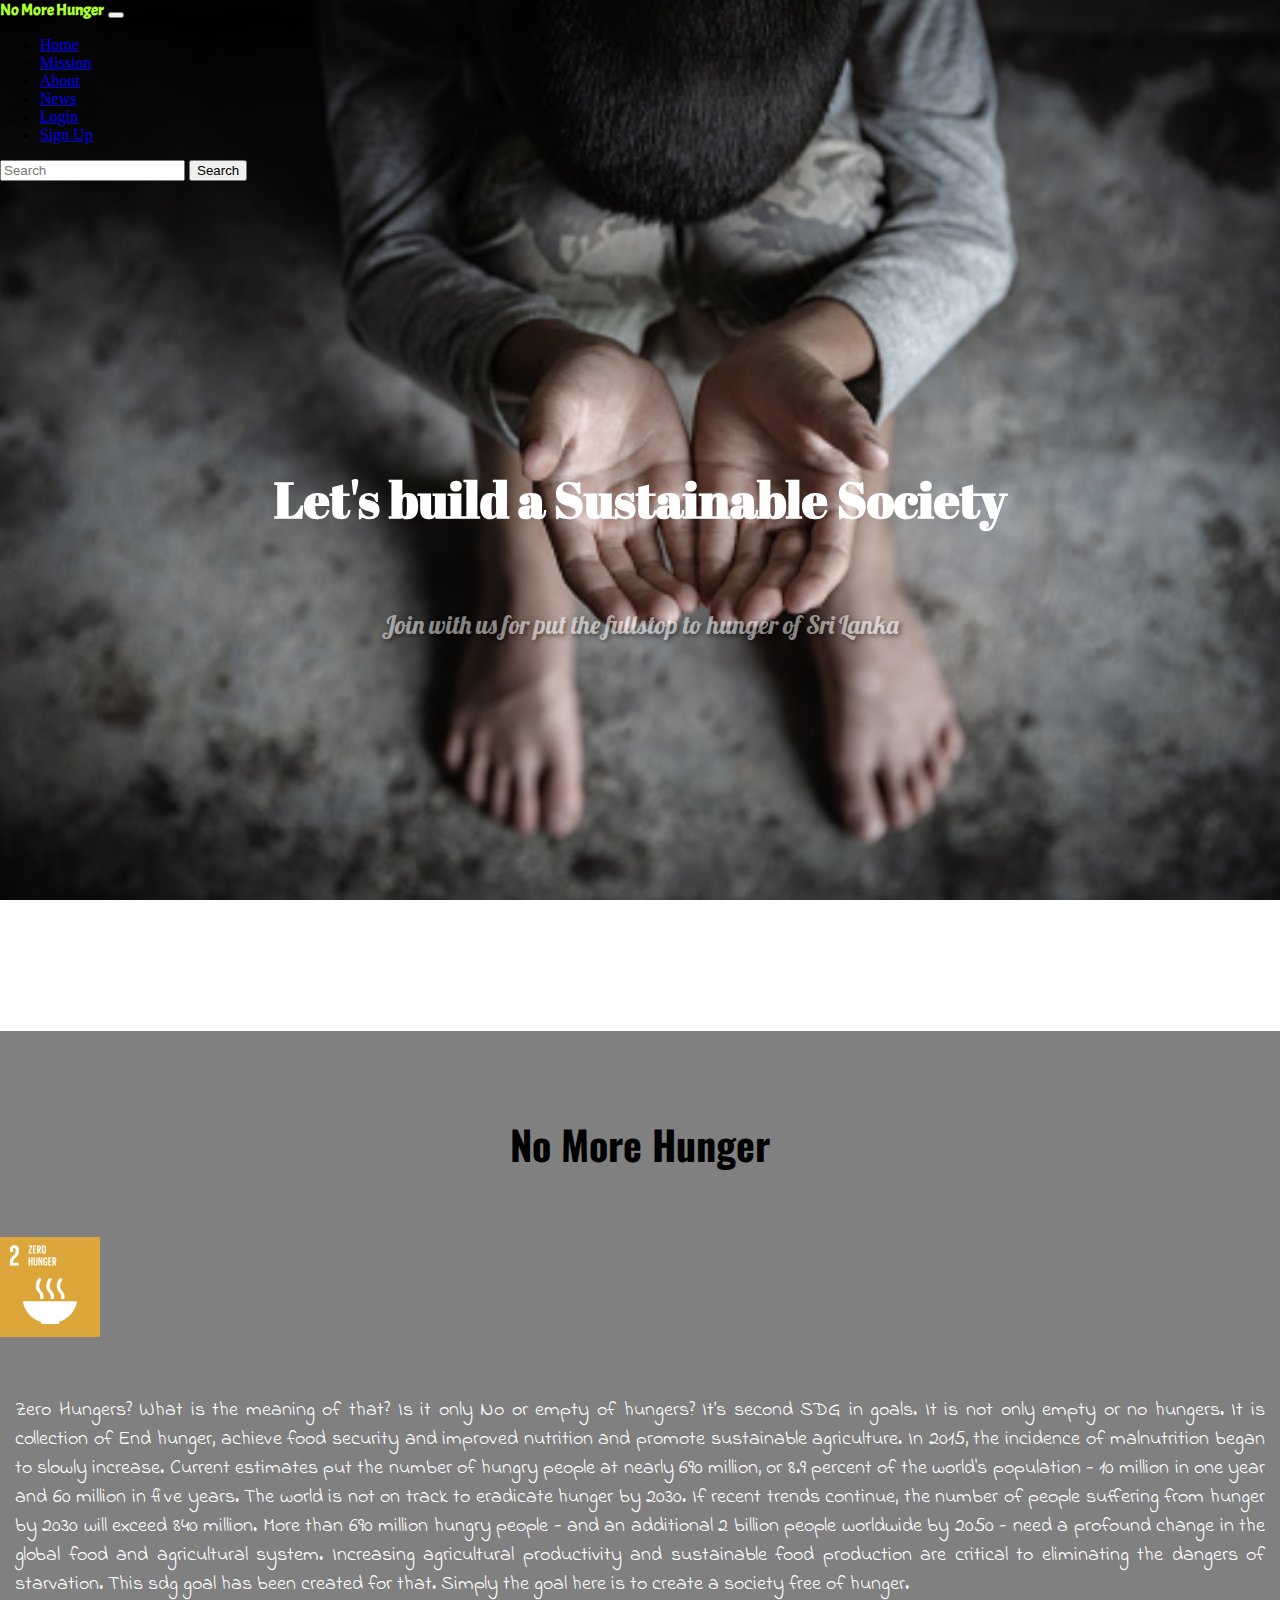
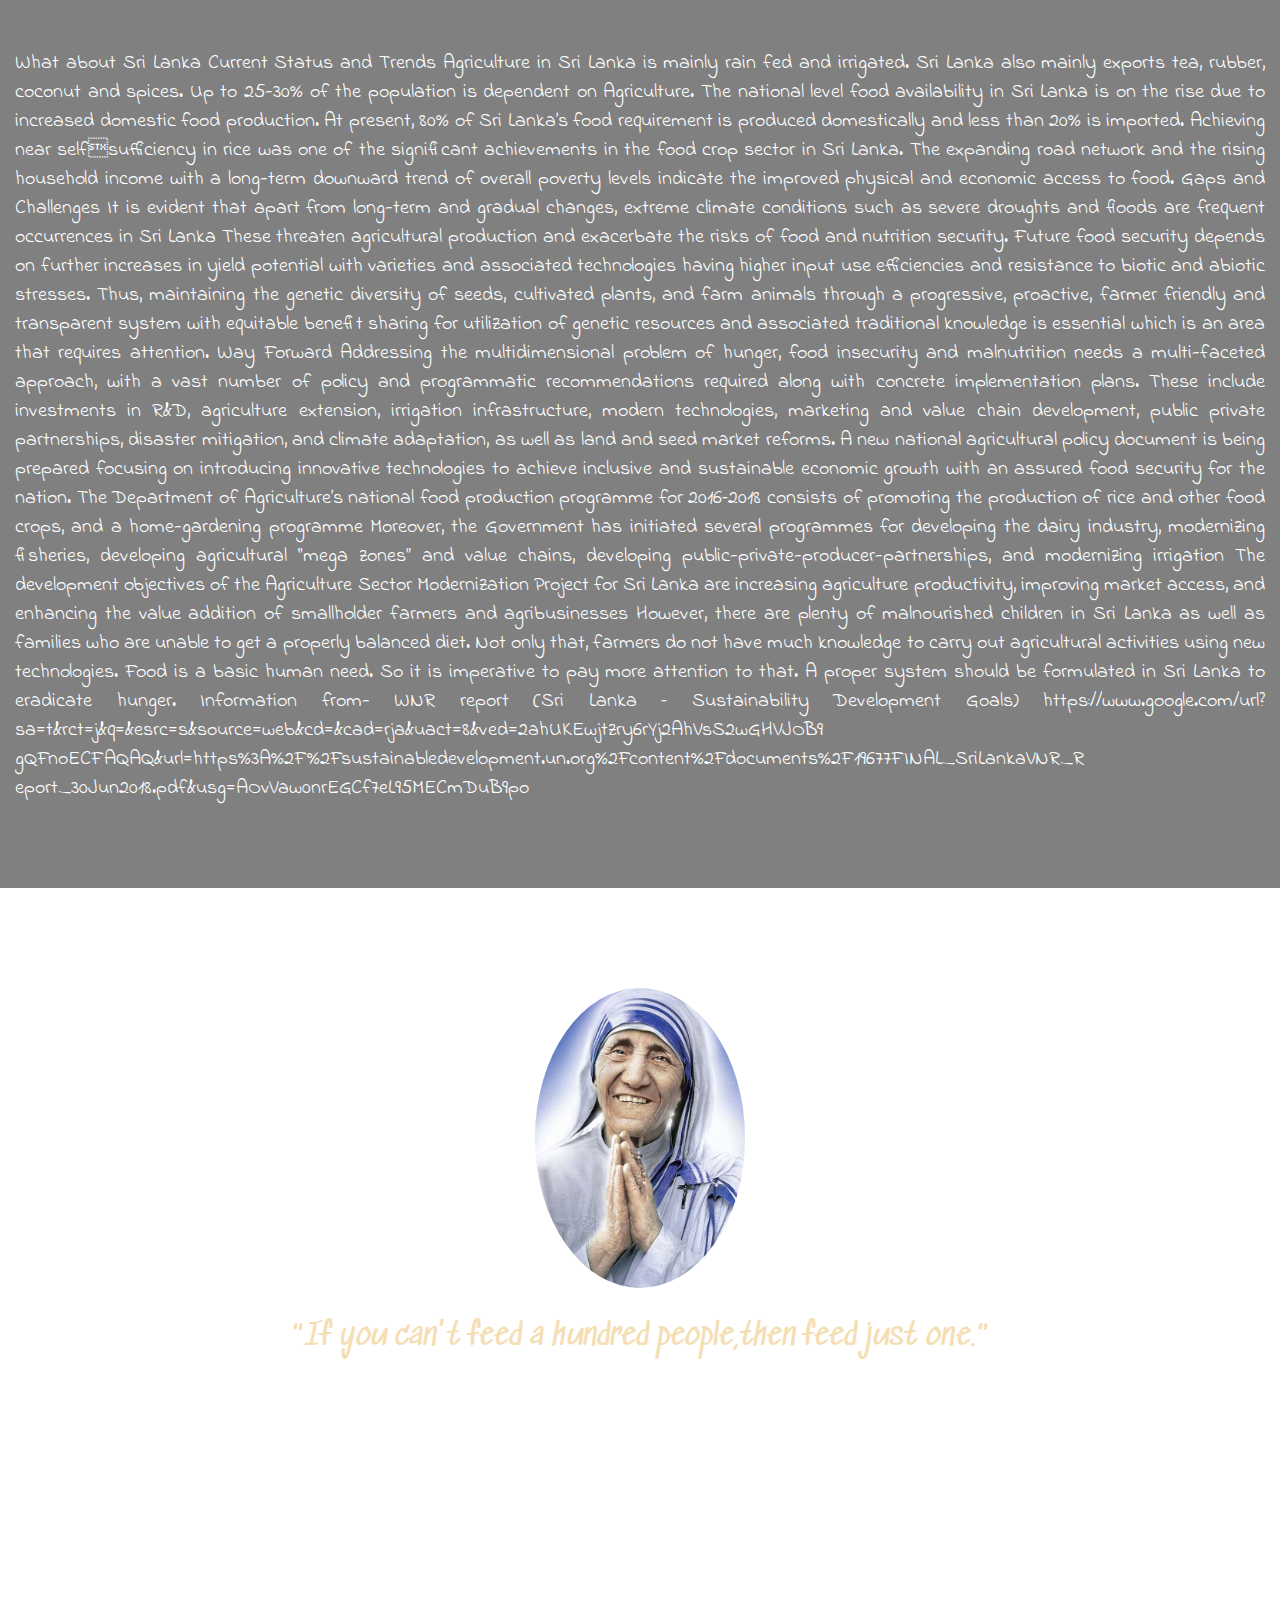
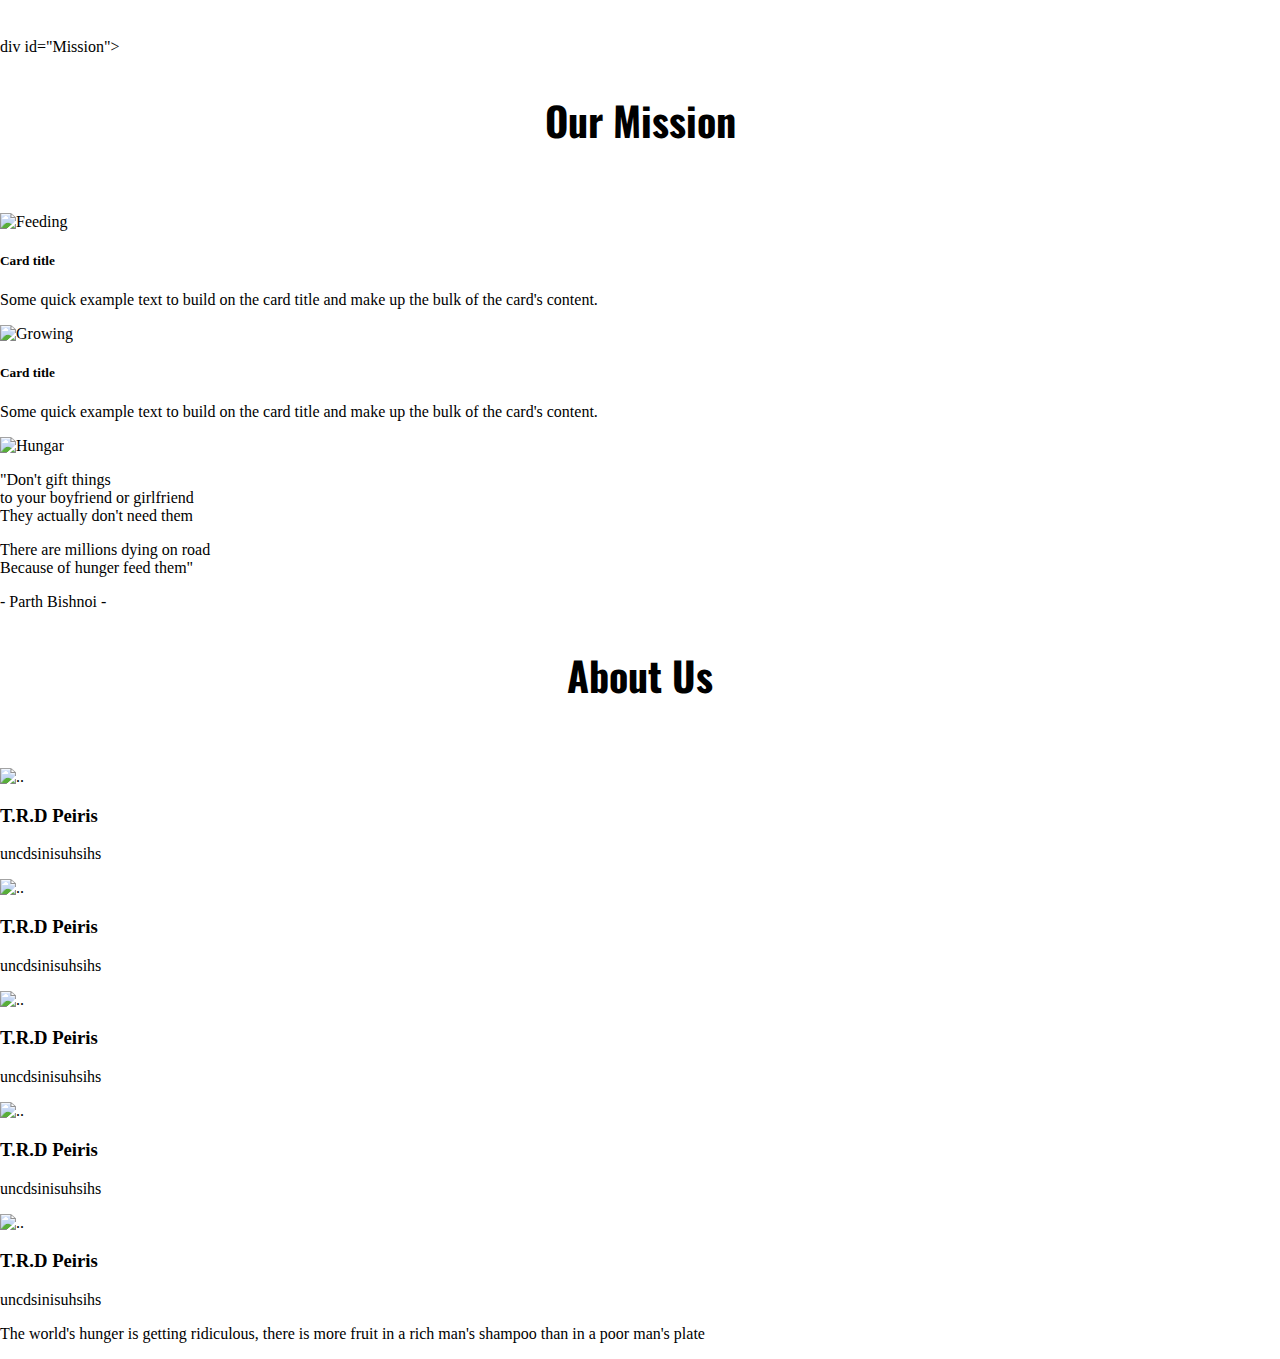
==== commit e116a0d9: "update about part" ====
--- a/Index.html
+++ b/Index.html
@@ -194,6 +194,46 @@
 		</div>
 	</div>
 </div>
+	<div id="About">
+	<div class="container-fluid">
+		<h2 class="Des-topic">About Us</h2>
+		<div class="row">
+			<div class="col-12 col-sm-12 col-md-6">
+				<img src="Images/person-png (1).png" class="img-fluid a-img" alt="..">
+				<h3 class="l-about-n">T.R.D Peiris</h3>
+				<p class="l-about-para">uncdsinisuhsihs</p>
+			</div>
+			<div class="col-12 col-sm-12 col-md-6">
+				<img src="Images/person-png (1).png" class="img-fluid a-img" alt="..">
+				<h3 class="l-about-n">T.R.D Peiris</h3>
+				<p class="l-about-para">uncdsinisuhsihs</p>
+			</div>
+			<div class="col-12 col-sm-12 col-md-6">
+				<img src="Images/person-png (1).png" class="img-fluid a-img" alt="..">
+				<h3 class="l-about-n">T.R.D Peiris</h3>
+				<p class="l-about-para">uncdsinisuhsihs</p>
+			</div>
+			<div class="col-12 col-sm-12 col-md-6">
+				<img src="Images/person-png (1).png" class="img-fluid a-img" alt="..">
+				<h3 class="l-about-n">T.R.D Peiris</h3>
+				<p class="l-about-para">uncdsinisuhsihs</p>
+			</div>
+			<div class="col-12">
+				<img src="Images/person-png (1).png" class="img-fluid a-img" alt=".." id="l-about-img">
+				<h3 class="l-about-n">T.R.D Peiris</h3>
+				<p class="l-about-para">uncdsinisuhsihs</p>
+			</div>
+		</div>
+	</div>
+</div>
+	
+	<!--Quote 3-->
+	
+<div id="quotes3">
+	<div class="container-fluid">
+		<p id="quotes3-para">The world's hunger is getting ridiculous, there is more fruit in a rich man's shampoo than in a poor man's plate</p>
+	</div>
+</div>
 	<script src="https://cdn.jsdelivr.net/npm/bootstrap@5.1.3/dist/js/bootstrap.bundle.min.js" integrity="sha384-ka7Sk0Gln4gmtz2MlQnikT1wXgYsOg+OMhuP+IlRH9sENBO0LRn5q+8nbTov4+1p" crossorigin="anonymous"></script>
 </body>
 </html>
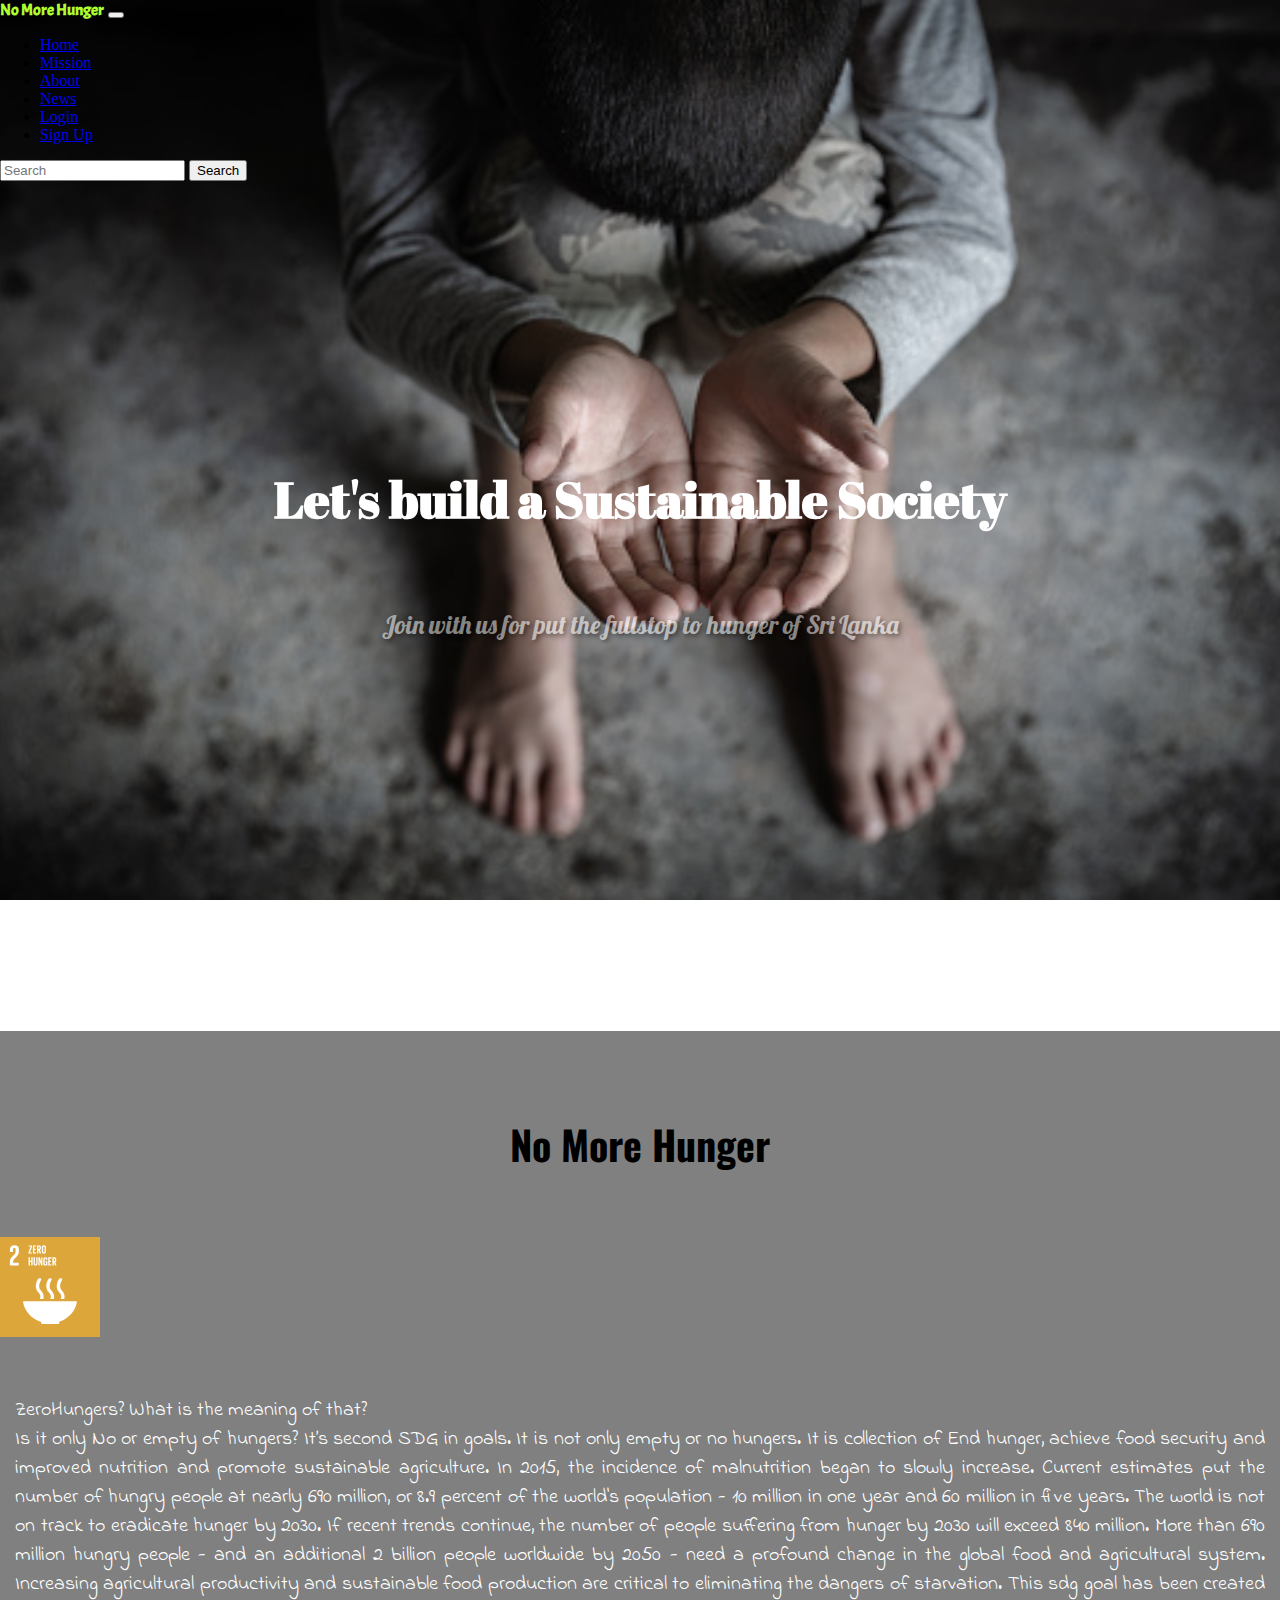
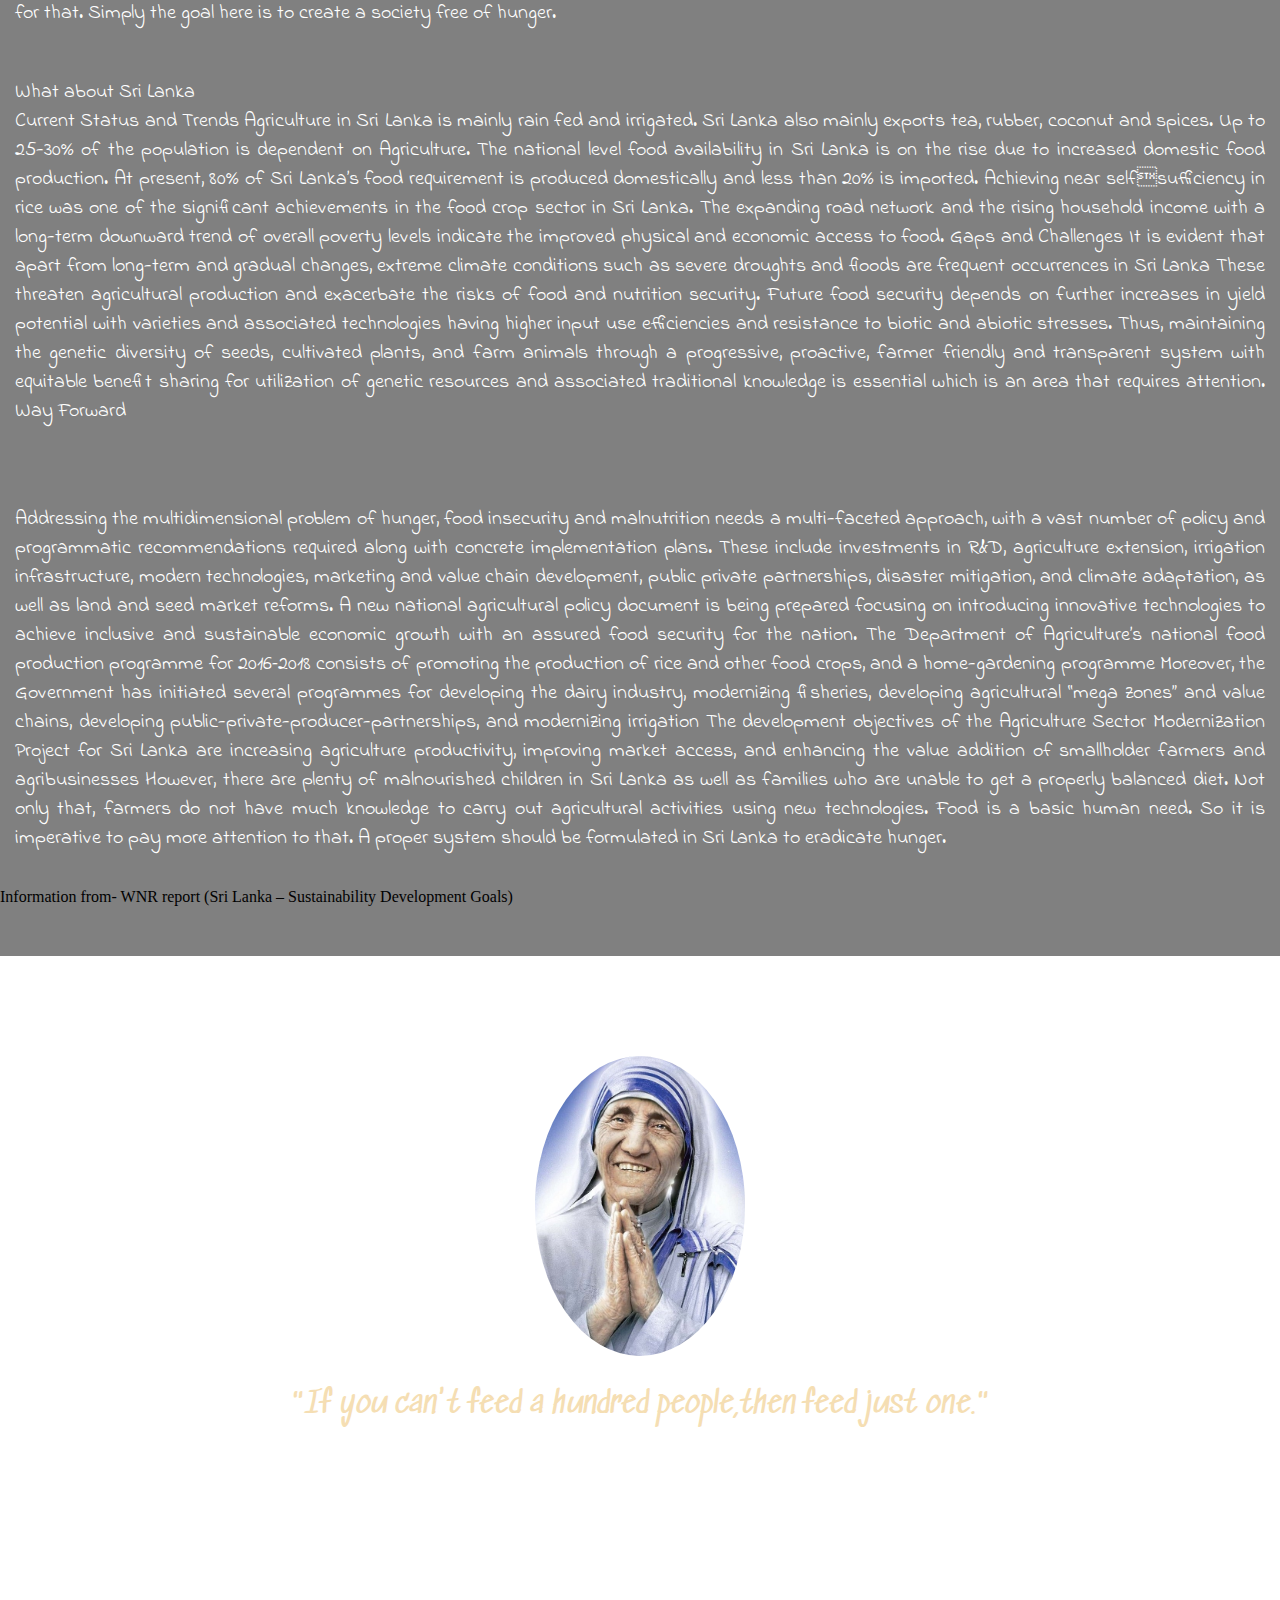
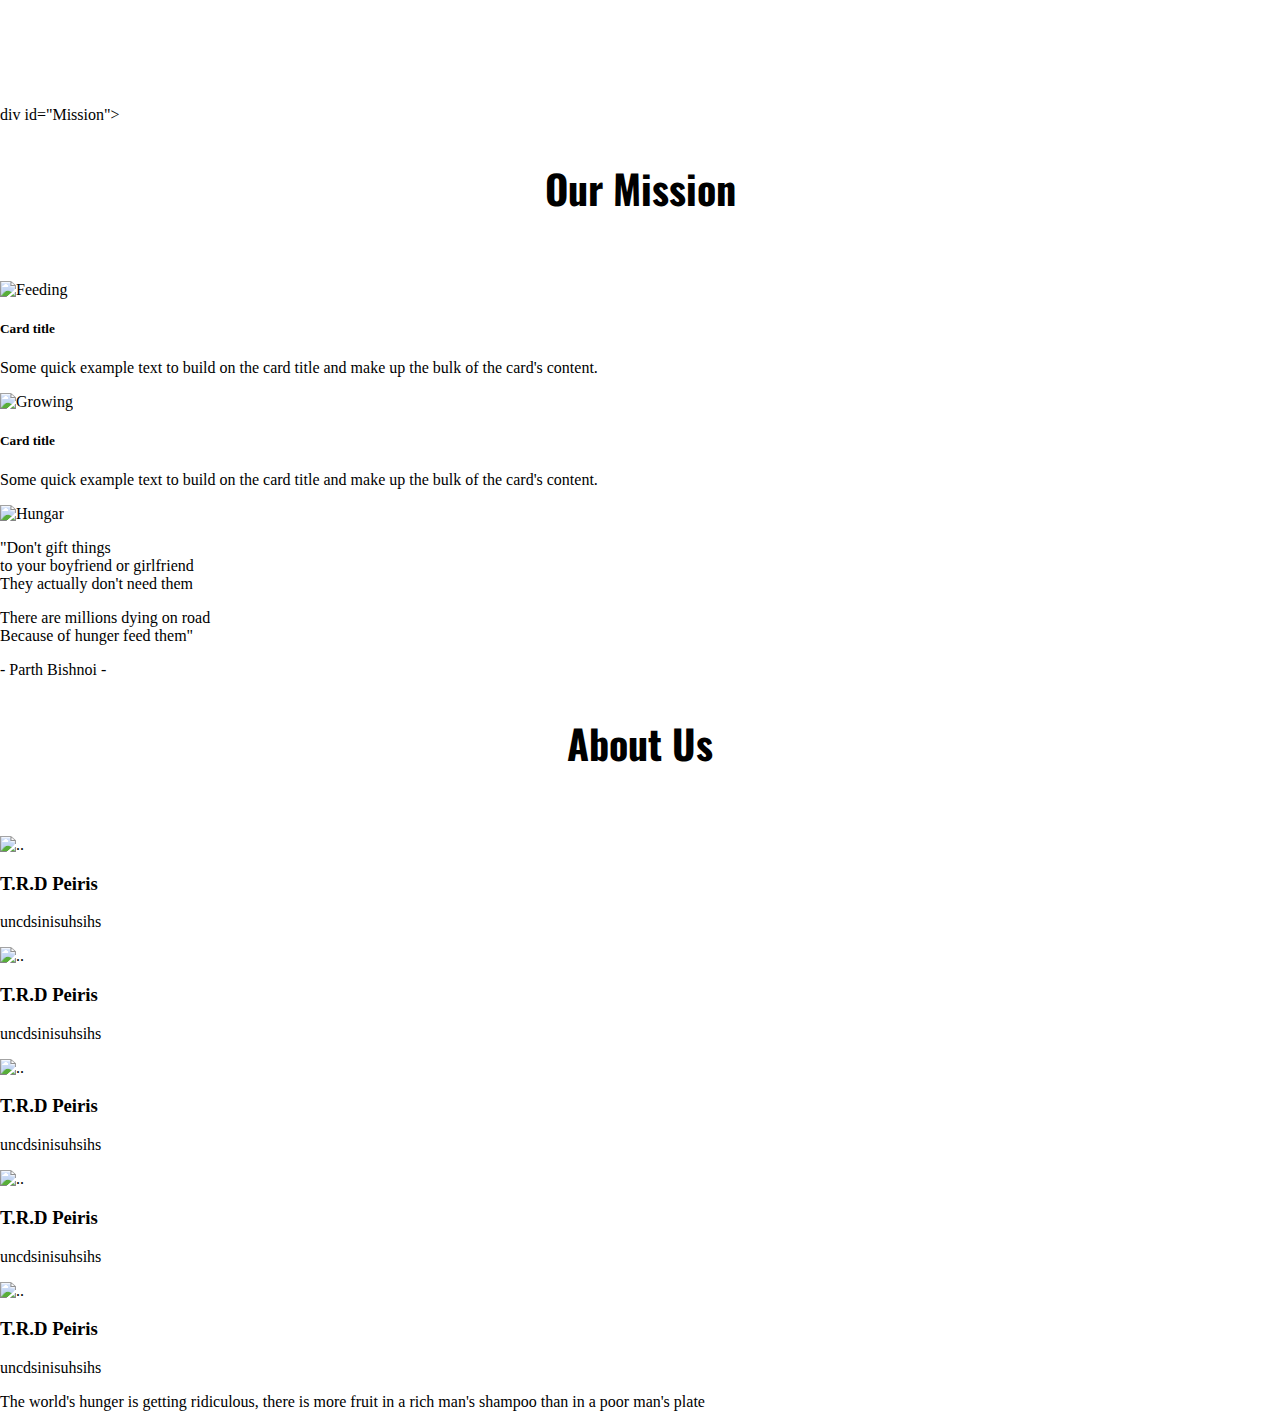
==== commit f50bb428: "update home page" ====
--- a/Index.html
+++ b/Index.html
@@ -50,39 +50,41 @@
 	<!--Home page-->
 
 <div id="Home">
-	<!--Main-topic-->
-	<div id="Main-topic">
-		<h1 id="topic">Let's build a Sustainable Society</h1><br>
-		<p id="sub-top">Join with us for put the fullstop to hunger of Sri Lanka</p>
-	</div>
-	<!--Description-->
-	<div id="Description">
-	<div class="container">
-		<h2 class="Des-topic">No More Hunger</h2>
-		<div class="row">
-			<div class="col-12 col-sm-12 col-md-6">
-				<img src="Icon/TheGlobalGoals_Icons_Color_Goal_2.svg" class="img-fluid" height="100vh" id="sdg2">
-			</div>
-			<div class="col-12 col-sm-12 col-md-6">
-				<p class="des-para">Zero Hungers? What is the meaning of that? Is it only No or empty of hungers?
-It’s second SDG in goals. It is not only empty or no hungers. It is collection of End hunger, achieve food security and 
+<!--Main-topic-->
+<div id="Main-topic">
+<h1 id="topic">Let's build a Sustainable Society</h1><br>
+<p id="sub-top">Join with us for put the fullstop to hunger of Sri Lanka</p>
+</div>
+<!--Description-->
+<div id="Description">
+<div class="container">
+<h2 class="Des-topic">No More Hunger</h2>
+<div class="row">
+<div class="col-12 col-sm-12 col-md-6">
+<img src="Icon/TheGlobalGoals_Icons_Color_Goal_2.svg" class="img-fluid" height="100vh" id="sdg2">
+</div>
+<div class="col-12 col-sm-12 col-md-6">
+<p class="des-para"><span class="para-sub">ZeroHungers? What is the meaning of that?</span><br>  Is it only No or empty of hungers?
+It’s second SDG in goals. It is not only empty or no hungers. It is collection of End hunger, achieve food security and
 improved nutrition and promote sustainable agriculture.
-In 2015, the incidence of malnutrition began to slowly increase. Current estimates put the 
-number of hungry people at nearly 690 million, or 8.9 percent of the world's population - 10 
+In 2015, the incidence of malnutrition began to slowly increase. Current estimates put the
+number of hungry people at nearly 690 million, or 8.9 percent of the world's population - 10
 million in one year and 60 million in five years.
-The world is not on track to eradicate hunger by 2030. If recent trends continue, the number 
-of people suffering from hunger by 2030 will exceed 840 million. More than 690 million 
-hungry people - and an additional 2 billion people worldwide by 2050 - need a profound 
-change in the global food and agricultural system. Increasing agricultural productivity and 
-sustainable food production are critical to eliminating the dangers of starvation. This sdg goal 
+The world is not on track to eradicate hunger by 2030. If recent trends continue, the number
+of people suffering from hunger by 2030 will exceed 840 million. More than 690 million
+hungry people - and an additional 2 billion people worldwide by 2050 - need a profound
+change in the global food and agricultural system. Increasing agricultural productivity and
+sustainable food production are critical to eliminating the dangers of starvation. This sdg goal
 has been created for that.
 Simply the goal here is to create a society free of hunger.
-</p>
-				<p class="des-para">What about Sri Lanka
+</p></div>
+<div class="row">
+<div class="col-12 col-sm-12 col-md-6">
+<p class="des-para"><span class="para-sub">What about Sri Lanka</span><br>
 Current Status and Trends
-Agriculture in Sri Lanka is mainly rain fed and 
-irrigated. Sri Lanka also mainly exports tea, rubber, 
-coconut and spices. Up to 25-30% of the population is 
+Agriculture in Sri Lanka is mainly rain fed and
+irrigated. Sri Lanka also mainly exports tea, rubber,
+coconut and spices. Up to 25-30% of the population is
 dependent on Agriculture.
 The national level food availability in Sri Lanka
 is on the rise due to increased domestic food
@@ -96,45 +98,46 @@
 the improved physical and economic access to
 food.
 Gaps and Challenges
-It is evident that apart from long-term and gradual changes, extreme climate conditions such 
-as severe droughts and floods are frequent occurrences in Sri Lanka These threaten 
-agricultural production and exacerbate the risks of food and nutrition security. 
-Future food security depends on further increases in yield potential with varieties and 
-associated technologies having higher input use efficiencies and resistance to biotic and 
-abiotic stresses. Thus, maintaining the genetic diversity of seeds, cultivated plants, and farm 
+It is evident that apart from long-term and gradual changes, extreme climate conditions such
+as severe droughts and floods are frequent occurrences in Sri Lanka These threaten
+agricultural production and exacerbate the risks of food and nutrition security.
+Future food security depends on further increases in yield potential with varieties and
+associated technologies having higher input use efficiencies and resistance to biotic and
+abiotic stresses. Thus, maintaining the genetic diversity of seeds, cultivated plants, and farm
 animals through a progressive, proactive, farmer friendly and transparent system with
 equitable benefit sharing for utilization of genetic resources and associated traditional
 knowledge is essential which is an area that requires attention.
-Way Forward
-Addressing the multidimensional problem of hunger, food insecurity and malnutrition needs a 
-multi-faceted approach, with a vast number of policy and programmatic recommendations 
-required along with concrete implementation plans. These include investments in R&D, 
-agriculture extension, irrigation infrastructure, modern technologies, marketing and value 
-chain development, public private partnerships, disaster mitigation, and climate adaptation, as 
+Way Forward</p></div>
+<div class="col-12 col-sm-12 col-md-6">
+<p class="des-para"><br>Addressing the multidimensional problem of hunger, food insecurity and malnutrition needs a
+multi-faceted approach, with a vast number of policy and programmatic recommendations
+required along with concrete implementation plans. These include investments in R&D,
+agriculture extension, irrigation infrastructure, modern technologies, marketing and value
+chain development, public private partnerships, disaster mitigation, and climate adaptation, as
 well as land and seed market reforms.
 A new national agricultural policy document is being prepared focusing on introducing
-innovative technologies to achieve inclusive and sustainable economic growth with an assured 
-food security for the nation. The Department of Agriculture’s national food production 
-programme for 2016–2018 consists of promoting the production of rice and other food crops, 
-and a home-gardening programme Moreover, the Government has initiated several 
-programmes for developing the dairy industry, modernizing fisheries, developing agricultural 
-“mega zones” and value chains, developing public-private-producer-partnerships, and 
-modernizing irrigation The development objectives of the Agriculture Sector Modernization 
-Project for Sri Lanka are increasing agriculture productivity, improving market access, and 
+innovative technologies to achieve inclusive and sustainable economic growth with an assured
+food security for the nation. The Department of Agriculture’s national food production
+programme for 2016–2018 consists of promoting the production of rice and other food crops,
+and a home-gardening programme Moreover, the Government has initiated several
+programmes for developing the dairy industry, modernizing fisheries, developing agricultural
+“mega zones” and value chains, developing public-private-producer-partnerships, and
+modernizing irrigation The development objectives of the Agriculture Sector Modernization
+Project for Sri Lanka are increasing agriculture productivity, improving market access, and
 enhancing the value addition of smallholder farmers and agribusinesses
-However, there are plenty of malnourished children in Sri Lanka as well as families who are 
-unable to get a properly balanced diet. Not only that, farmers do not have much knowledge to 
-carry out agricultural activities using new technologies. Food is a basic human need. So it is 
-imperative to pay more attention to that. A proper system should be formulated in Sri Lanka to 
-eradicate hunger.
+However, there are plenty of malnourished children in Sri Lanka as well as families who are
+unable to get a properly balanced diet. Not only that, farmers do not have much knowledge to
+carry out agricultural activities using new technologies. Food is a basic human need. So it is
+imperative to pay more attention to that. A proper system should be formulated in Sri Lanka to
+eradicate hunger.</p>
 Information from- WNR report (Sri Lanka – Sustainability Development Goals)
-https://www.google.com/url?sa=t&rct=j&q=&esrc=s&source=web&cd=&cad=rja&uact=8&ved=2ahUKEwjtzry6rYj2AhVsS2wGHVJOB9
-gQFnoECFAQAQ&url=https%3A%2F%2Fsustainabledevelopment.un.org%2Fcontent%2Fdocuments%2F19677FINAL_SriLankaVNR_R
-eport_30Jun2018.pdf&usg=AOvVaw0nrEGCf7eL95MECmDuB9po</p>
-			</div>
-		</div>
-	</div>
-	</div>
+</div>
+</div>
+</div>
+
+</div>
+</div>
+</div>
 </div>
 	
 	<!--Quote 1-->
